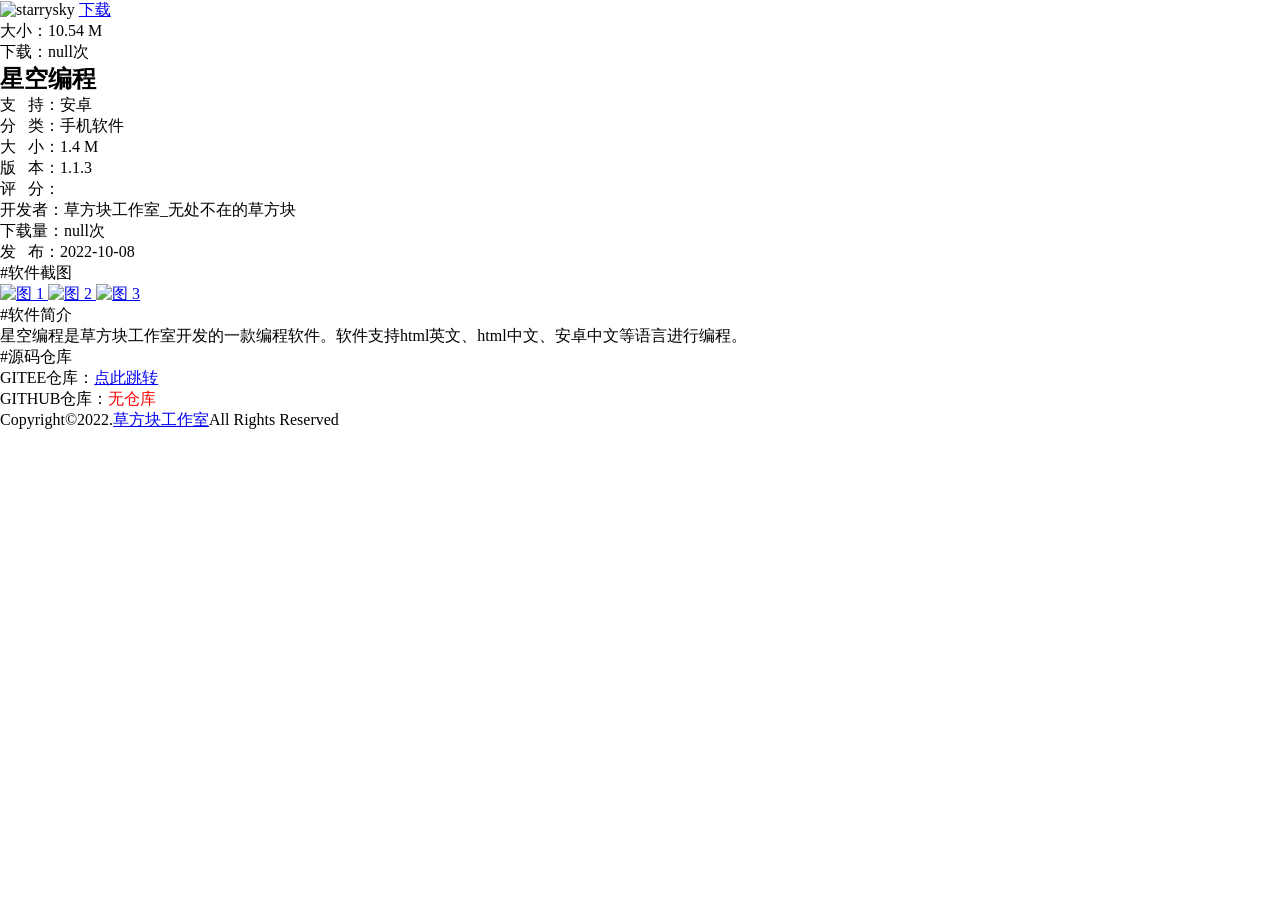
==== index.html @ f4c97779 "Create index.html" ====
<!DOCTYPE html>
<html lang="zh-CN">
<head>
<meta charset="UTF-8">
<meta name="viewport" content="width=device-width, initial-scale=1.0, minimum-scale=1.0, maximum-scale=1.0, user-scalable=no">
<meta name="renderer" content="webkit">
<meta name="force-rendering" content="webkit">
<meta http-equiv="X-UA-Compatible" content="IE=edge,Chrome=1">
<meta name="applicable-device" content="pc,mobile">
<title>星空编程下载-草方块工作室</title>
<script src="https://libs.baidu.com/jquery/2.1.4/jquery.min.js"></script>
<link href="../css/download_style.css" rel="stylesheet">
<link href="../css/download_swiper.min.css" rel="stylesheet">
<style type="text/css">
a:hover, .c-title::after, .pc-nav .active, .pc-nav .sub-nav a:hover, #aside_hot .list-1, #aside_hot .list-2, #aside_hot .list-3, .recommend-b .category, .full-post .read-more, .flink a.iconfont:hover, .thumbs-btn, #cancel-reply, .art-content a, #tbCalendar a, .table_card .active, .table_card .tab li:hover, .footer a:hover, .app-list .download, .commentname a, .comment-at {
color:#;
}
.recommend-b .category, .full-post .read-more, .thumbs-btn, .art-content .tags:hover, #divCatalog li a:hover, #divContorPanel .cp-login a:hover, #divContorPanel .cp-vrs a:hover, .app-list .download:hover, .app-list .download, .app-main figure .download, #divCommentPost input.button, #divSearchPanel input[type='submit'] {
border:1px solid #;
}
.art-content a:hover {
border-bottom:1px dashed #;
}
.art-content blockquote {
border-left:4px solid #;
}
::selection, ::-moz-selection {
background:#;
}
.thumbs_done, .thumbs-btn:hover, .pc-nav li a::before, .pc-nav .active::before, .art-content .tags:hover, #widget_aside_author .level, .full-post .read-more:hover, .recommend-b .category:hover, #middle_1 .download, #left_1 .download, .m-nav .sub-nav, .com-submit, .page-numbers, a.page-numbers:hover, #divCatalog li a:hover, #divTags li a:hover, #divContorPanel .cp-login a:hover, #divContorPanel .cp-vrs a:hover, #qr:hover, .btn.qq:hover, .toolbar .btn:hover, .dropdown-nav li a:hover, .dropdown-nav .active a, .dropdown-nav .active a:hover, #divSearchPanel input[type='submit'], #tbCalendar tbody a, .toolbar .btn, .app-list .download:hover, .app-main figure .download, .app-content .title-css .i, .related-item .download, #divCommentPost input.button, .header-top a:hover {
background-color:#;
}
</style>
<style>
* {
	margin:0px;
	padding:0px;
	border:0px;
}
.box_fixed {
	display:none;
	position:fixed;
	top:0px;
	left:0px;
	width:100%;
	height:100%;
	z-index:999;
	background-color:rgba(0,0,0,0.6);
}
.box_fixed_box {
	display:block;
	width:70%;
	height:220px;
	background-color:#ffffff;
	border-radius:2px;
	margin:auto;
	margin-top:calc((100vh - 220px)/2);
}
.box_fixed_box h4 {
	height:50px;
	line-height:50px;
	font-size:18px;
	text-align:center;
	padding-top:10px;
}
.box_fixed_box span {
	display:block;
	height:99px;
	line-height:30px;
	font-size:16px;
	padding:0px 20px;
	color:#8a8a8a;
}
.box_fixed_box div {
	height:60px;
	line-height:60px;
	text-align:center;
	font-size:15px;
	color:#57dd57;
	border-top:1px solid #eeeeee;
}
</style>
</head>
<body>
<div id="content" class="content container clearfix">
  <div id="mainbox" class="article-box fl mb">
    <article class="app-main sb br">
      <div class="head-info mb clearfix">
        <figure class="figure fl">
        <img class="img-cover br" src="../images/project/starrysky.png" alt="starrysky" title="starrysky">
        <a rel="nofollow" target="_blank" class="download brightness transition br" href="javascript:void(download())">下载</a>
          <p class="hidden-xl size ellipsis fl">大小：<span>10.54 M</span></p>
          <p class="hidden-xl num ellipsis fl">下载：<span>null次</span></p>
        </figure>
        <div class="main fl">
          <h1 class="title ellipsis">星空编程</h1>
          <p class="tag">  </p>
          <ul class="clearfix">
            <li class="ellipsis fl">支&nbsp;&nbsp;&nbsp;持：<span>安卓</span></li>
            <li class="ellipsis fl">分&nbsp;&nbsp;&nbsp;类：<span>手机软件</span></li>
            <li class="ellipsis fl">大&nbsp;&nbsp;&nbsp;小：<span>1.4 M</span></li>
            <li class="ellipsis fl">版&nbsp;&nbsp;&nbsp;本：<span>1.1.3</span></li>
            <li class="ellipsis fl" style="position:relative;"> 评&nbsp;&nbsp;&nbsp;分：
              <p class="level" style="position:absolute;top:8px;left:50px;"><span class="l5"></span></p>
            </li>
            <li class="ellipsis fl">开发者：<span>草方块工作室_无处不在的草方块</span></li>
            <li class="ellipsis fl">下载量：<span>null次</span></li>
            <li class="ellipsis fl">发&nbsp;&nbsp;&nbsp;布：<span>2022-10-08</span></li>
          </ul>
        </div>
      </div>
      
      <div class="app-content">
        <div>
          <p class="title-css"><span class="i">#</span>软件截图</p>
        </div>
        <div class="swiper-container">
          <div class="swiper-wrapper" id="lightgallery"> 
          <a href="../images/project/app_screenshots/starrysky/1.png" class="swiper-slide">
              <img width="500" height="291" src="../images/project/app_screenshots/starrysky/1.png" class="attachment-post-thumbnail size-post-thumbnail" alt="图 1" srcset="../images/project/app_screenshots/starrysky/1.png 500w, img/app_1.png 300w" sizes="(max-width: 500px) 100vw, 500px" />
          </a>
          <a href="../images/project/app_screenshots/starrysky/2.png" class="swiper-slide">
                <img width="500" height="291" src="../images/project/app_screenshots/starrysky/2.png" class="attachment-post-thumbnail size-post-thumbnail" alt="图 2" srcset="../images/project/app_screenshots/starrysky/2.png 500w, img/app_2.png 300w" sizes="(max-width: 500px) 100vw, 500px" />
           </a>
           <a href="../images/project/app_screenshots/starrysky/3.png" class="swiper-slide">
                <img width="500" height="291" src="../images/project/app_screenshots/starrysky/3.png" class="attachment-post-thumbnail size-post-thumbnail" alt="图 3" srcset="../images/project/app_screenshots/starrysky/3.png 500w, img/app_3.png 300w" sizes="(max-width: 500px) 100vw, 500px" />
           </a>
           <!--<a href="../images/project/app_screenshots/starrysky/4.png" class="swiper-slide">
                <img width="500" height="291" src="../images/project/app_screenshots/starrysky/4.png" class="attachment-post-thumbnail size-post-thumbnail" alt="图 4" srcset="../images/project/app_screenshots/starrysky/4.png 500w, img/app_4.png 300w" sizes="(max-width: 500px) 100vw, 500px" />
           </a>-->
          </div>
          <div class="swiper-pagination"></div>
        </div>
        <div>
          <p class="title-css"><span class="i">#</span>软件简介</p>
        </div>
    
	星空编程是草方块工作室开发的一款编程软件。软件支持html英文、html中文、安卓中文等语言进行编程。
      <div>
          <p class="title-css"><span class="i">#</span>源码仓库</p>
        </div>
        GITEE仓库：<a href="https://gitee.com/caofangkuai/starrysky-client">点此跳转</a>
        <br>GITHUB仓库：<font size="3" color="red">无仓库</font>      
        </div>
    </article>
  </div>
</div>
<footer class="footer" style="align: center;">
  <div class="main container">
    <div class="f-about">
      <p>Copyright&copy;2022.<a href="../index.html">草方块工作室</a>All Rights Reserved</p>
    </div>
  </div>
</footer>
<script src="../js/download_swiper.min.js"></script> 
<script>
    var swiper2 = new Swiper('.swiper-container', {
    pagination: '.swiper-pagination',
    nextButton: '.swiper-button-next',
    prevButton: '.swiper-button-prev', 
    slidesPerView: 3,
    paginationClickable: true,
    spaceBetween: 20
});
</script> 
<script>
function download(){
if (/(iPhone|iPad|iPod|iOS)/i.test(navigator.userAgent)) {
   //苹果端
   alert1("此软件暂无iOS版");
} else if (/(Android)/i.test(navigator.userAgent)) {
    //安卓端
    window.location.href = "https://oss.yunedit.com/13896398zhengshi/zhengshi/server1/neice/2cfbb7f826844f4e8abe162f07c9d590/47098.apk";
} else {
   //pc端
   alert1("此软件暂无PC版");
};
}
</script>
<script>
function alert1(txt) {
        var html = "<div class=\"box_fixed\"><div class=\"box_fixed_box\"><h4>提示</h4><span></span><div>确定</div></div></div>";
        $("body").append(html);
        $(".box_fixed_box span").text(txt);
        $(".box_fixed").show();
        $(".box_fixed_box div").click(function() {
            $(".box_fixed").remove();
        });
    };
</script>
</body>
</html>
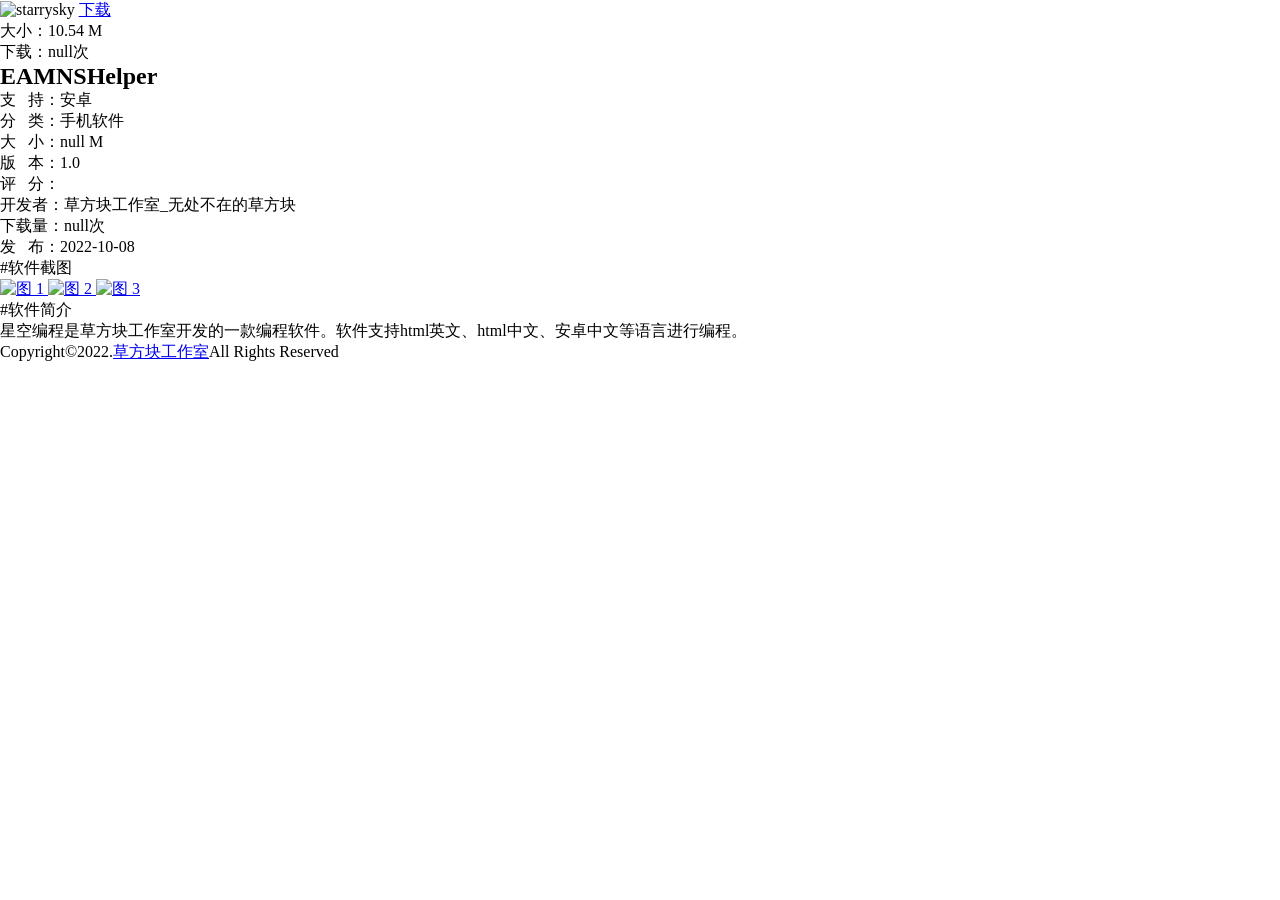
==== commit 013f0957: "Update index.html" ====
--- a/index.html
+++ b/index.html
@@ -7,7 +7,7 @@
 <meta name="force-rendering" content="webkit">
 <meta http-equiv="X-UA-Compatible" content="IE=edge,Chrome=1">
 <meta name="applicable-device" content="pc,mobile">
-<title>星空编程下载-草方块工作室</title>
+<title>EAMNSHelper下载-草方块工作室</title>
 <script src="https://libs.baidu.com/jquery/2.1.4/jquery.min.js"></script>
 <link href="../css/download_style.css" rel="stylesheet">
 <link href="../css/download_swiper.min.css" rel="stylesheet">
@@ -93,13 +93,13 @@
           <p class="hidden-xl num ellipsis fl">下载：<span>null次</span></p>
         </figure>
         <div class="main fl">
-          <h1 class="title ellipsis">星空编程</h1>
+          <h1 class="title ellipsis">EAMNSHelper</h1>
           <p class="tag">  </p>
           <ul class="clearfix">
             <li class="ellipsis fl">支&nbsp;&nbsp;&nbsp;持：<span>安卓</span></li>
             <li class="ellipsis fl">分&nbsp;&nbsp;&nbsp;类：<span>手机软件</span></li>
-            <li class="ellipsis fl">大&nbsp;&nbsp;&nbsp;小：<span>1.4 M</span></li>
-            <li class="ellipsis fl">版&nbsp;&nbsp;&nbsp;本：<span>1.1.3</span></li>
+            <li class="ellipsis fl">大&nbsp;&nbsp;&nbsp;小：<span>null M</span></li>
+            <li class="ellipsis fl">版&nbsp;&nbsp;&nbsp;本：<span>1.0</span></li>
             <li class="ellipsis fl" style="position:relative;"> 评&nbsp;&nbsp;&nbsp;分：
               <p class="level" style="position:absolute;top:8px;left:50px;"><span class="l5"></span></p>
             </li>
@@ -136,11 +136,7 @@
         </div>
     
 	星空编程是草方块工作室开发的一款编程软件。软件支持html英文、html中文、安卓中文等语言进行编程。
-      <div>
-          <p class="title-css"><span class="i">#</span>源码仓库</p>
-        </div>
-        GITEE仓库：<a href="https://gitee.com/caofangkuai/starrysky-client">点此跳转</a>
-        <br>GITHUB仓库：<font size="3" color="red">无仓库</font>      
+      
         </div>
     </article>
   </div>
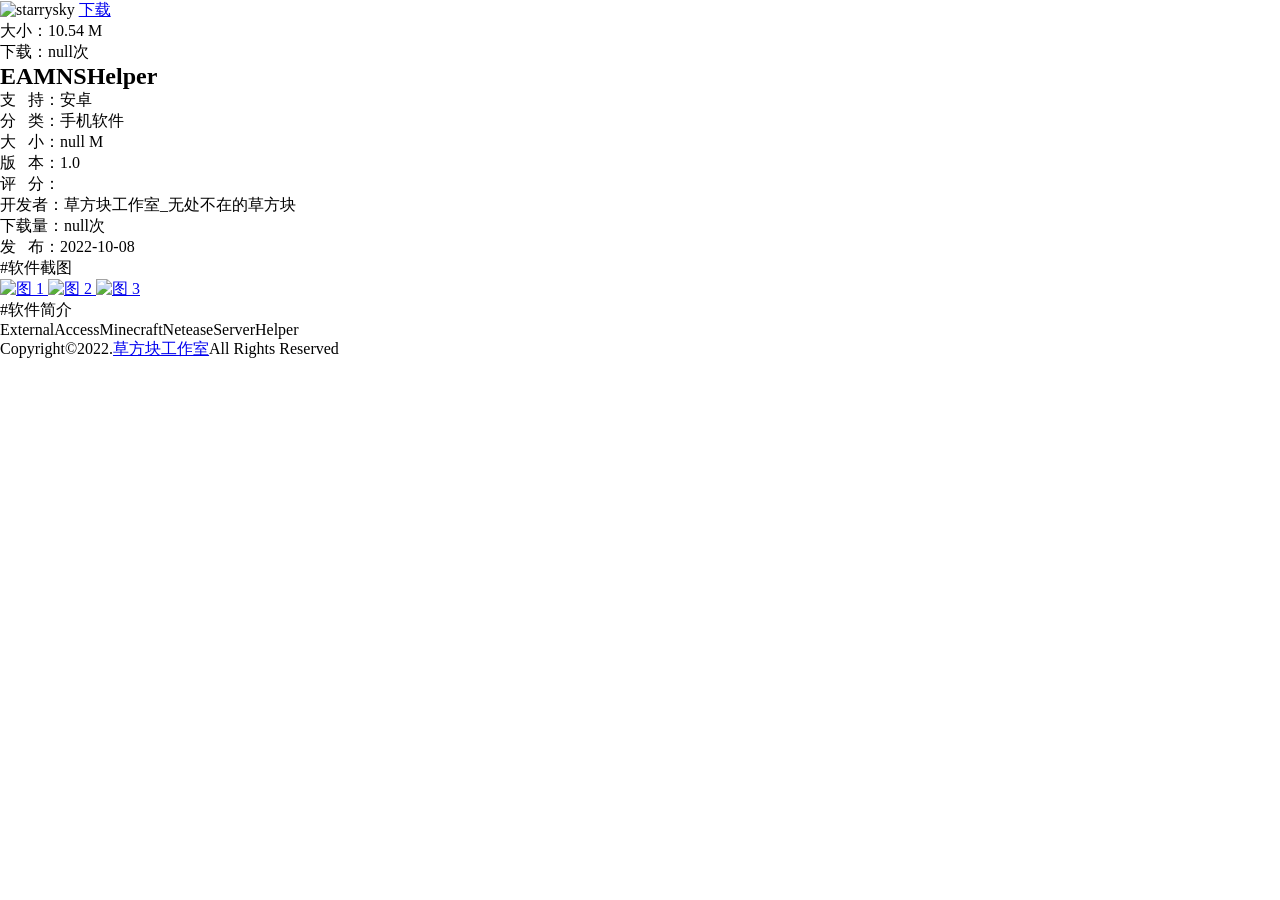
==== commit e9974cb8: "Update index.html" ====
--- a/index.html
+++ b/index.html
@@ -135,7 +135,7 @@
           <p class="title-css"><span class="i">#</span>软件简介</p>
         </div>
     
-	星空编程是草方块工作室开发的一款编程软件。软件支持html英文、html中文、安卓中文等语言进行编程。
+ExternalAccessMinecraftNeteaseServerHelper
       
         </div>
     </article>
@@ -166,7 +166,7 @@
    alert1("此软件暂无iOS版");
 } else if (/(Android)/i.test(navigator.userAgent)) {
     //安卓端
-    window.location.href = "https://oss.yunedit.com/13896398zhengshi/zhengshi/server1/neice/2cfbb7f826844f4e8abe162f07c9d590/47098.apk";
+    window.location.href = ""
 } else {
    //pc端
    alert1("此软件暂无PC版");
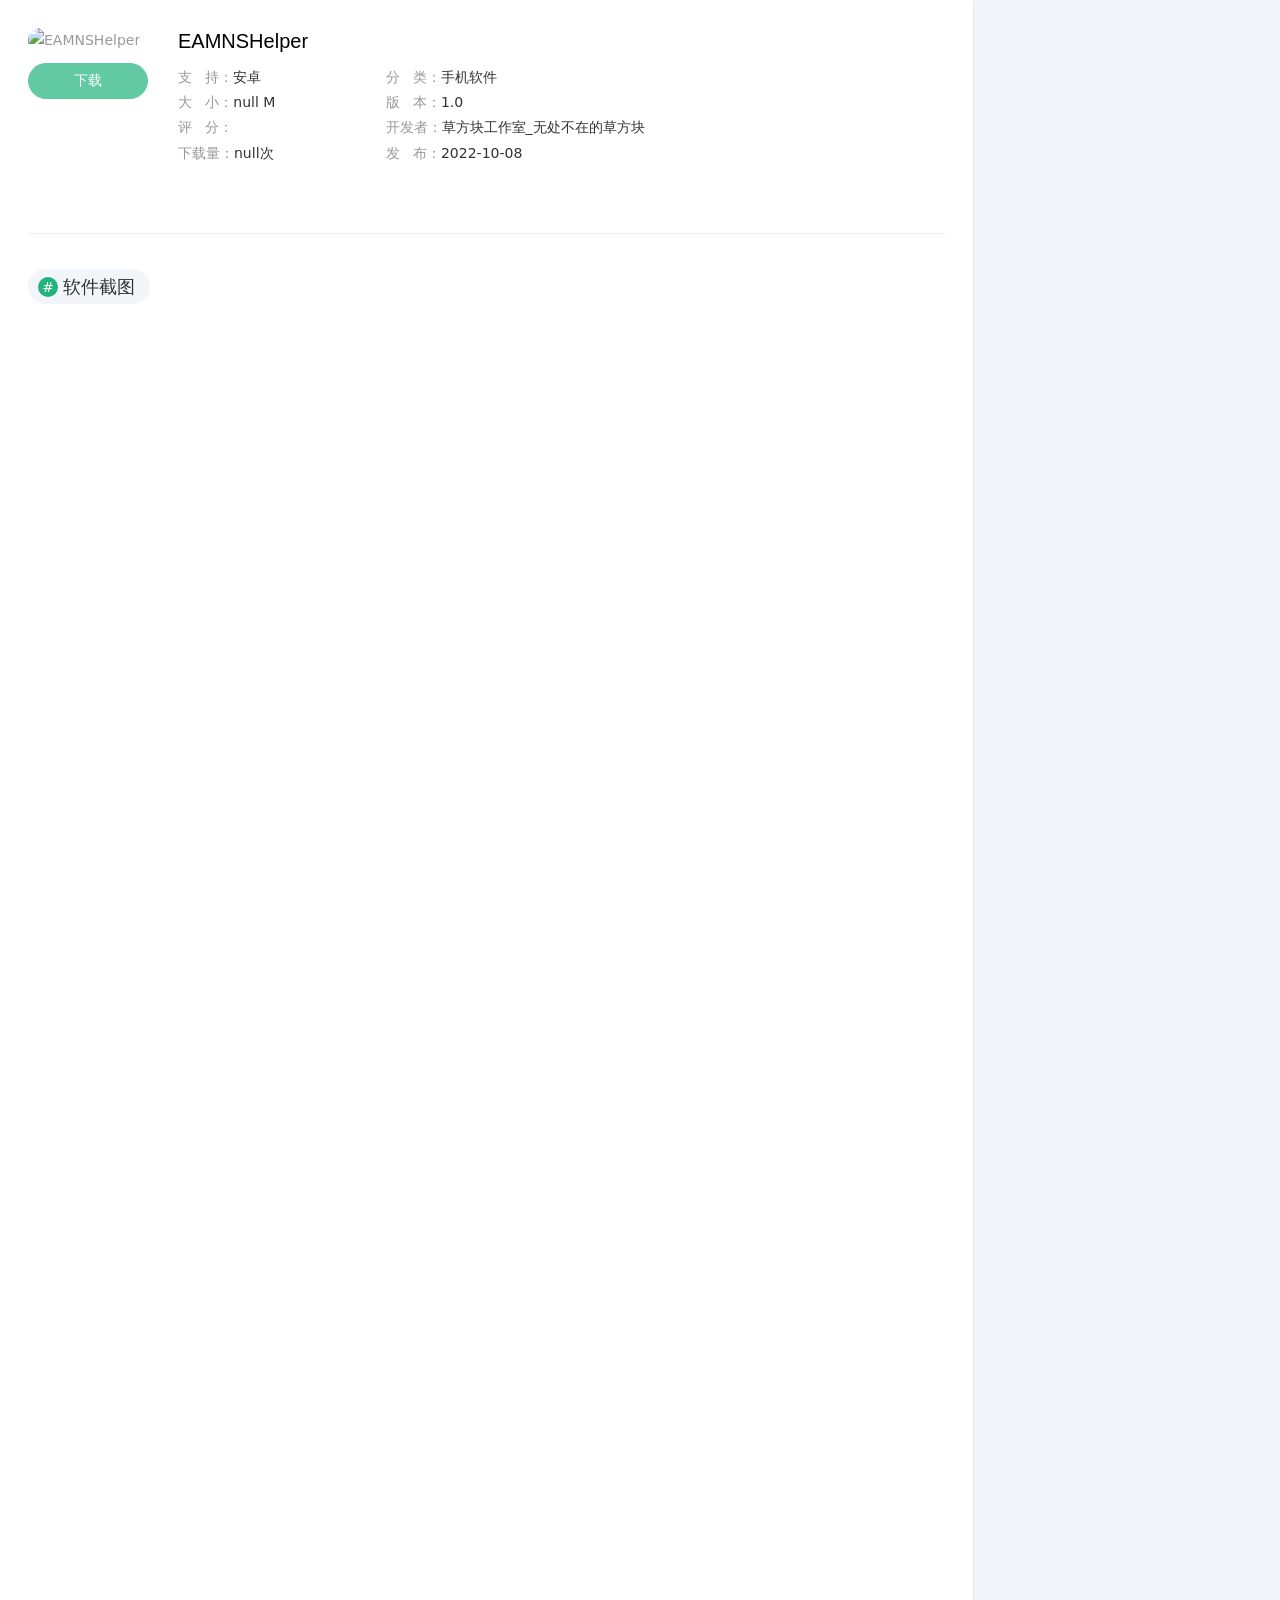
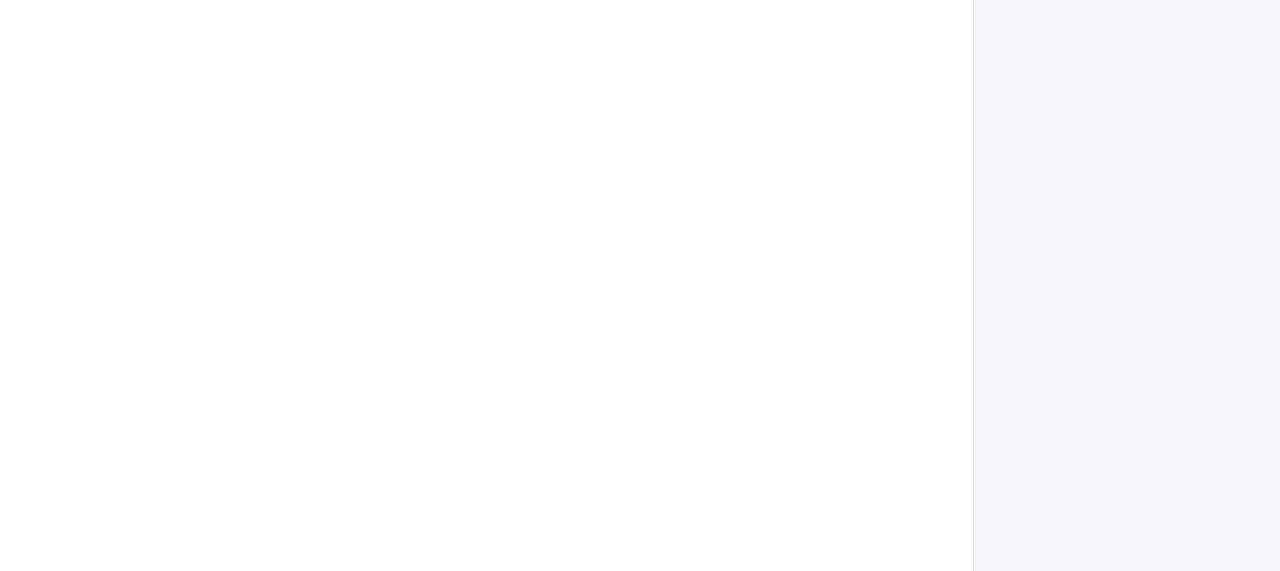
==== commit e86f892c: "更新 index.html" ====
--- a/index.html
+++ b/index.html
@@ -9,8 +9,8 @@
 <meta name="applicable-device" content="pc,mobile">
 <title>EAMNSHelper下载-草方块工作室</title>
 <script src="https://libs.baidu.com/jquery/2.1.4/jquery.min.js"></script>
-<link href="../css/download_style.css" rel="stylesheet">
-<link href="../css/download_swiper.min.css" rel="stylesheet">
+<link href="./css/download_style.css" rel="stylesheet">
+<link href="./css/download_swiper.min.css" rel="stylesheet">
 <style type="text/css">
 a:hover, .c-title::after, .pc-nav .active, .pc-nav .sub-nav a:hover, #aside_hot .list-1, #aside_hot .list-2, #aside_hot .list-3, .recommend-b .category, .full-post .read-more, .flink a.iconfont:hover, .thumbs-btn, #cancel-reply, .art-content a, #tbCalendar a, .table_card .active, .table_card .tab li:hover, .footer a:hover, .app-list .download, .commentname a, .comment-at {
 color:#;
@@ -87,7 +87,7 @@
     <article class="app-main sb br">
       <div class="head-info mb clearfix">
         <figure class="figure fl">
-        <img class="img-cover br" src="../images/project/starrysky.png" alt="starrysky" title="starrysky">
+        <img class="img-cover br" src="./images/EAMNSHelper.png" alt="EAMNSHelper">
         <a rel="nofollow" target="_blank" class="download brightness transition br" href="javascript:void(download())">下载</a>
           <p class="hidden-xl size ellipsis fl">大小：<span>10.54 M</span></p>
           <p class="hidden-xl num ellipsis fl">下载：<span>null次</span></p>
@@ -116,14 +116,14 @@
         </div>
         <div class="swiper-container">
           <div class="swiper-wrapper" id="lightgallery"> 
-          <a href="../images/project/app_screenshots/starrysky/1.png" class="swiper-slide">
-              <img width="500" height="291" src="../images/project/app_screenshots/starrysky/1.png" class="attachment-post-thumbnail size-post-thumbnail" alt="图 1" srcset="../images/project/app_screenshots/starrysky/1.png 500w, img/app_1.png 300w" sizes="(max-width: 500px) 100vw, 500px" />
+          <a href="./images/app_screenshots/1.png" class="swiper-slide">
+              <img width="500" height="291" src="./images/app_screenshots/1.png" class="attachment-post-thumbnail size-post-thumbnail" alt="图 1" srcset="./images/app_screenshots/1.png 500w, img/app_1.png 300w" sizes="(max-width: 500px) 100vw, 500px" />
           </a>
-          <a href="../images/project/app_screenshots/starrysky/2.png" class="swiper-slide">
-                <img width="500" height="291" src="../images/project/app_screenshots/starrysky/2.png" class="attachment-post-thumbnail size-post-thumbnail" alt="图 2" srcset="../images/project/app_screenshots/starrysky/2.png 500w, img/app_2.png 300w" sizes="(max-width: 500px) 100vw, 500px" />
+          <a href="./images/app_screenshots/2.png" class="swiper-slide">
+                <img width="500" height="291" src="./images/app_screenshots/2.png" class="attachment-post-thumbnail size-post-thumbnail" alt="图 2" srcset="./images/app_screenshots/2.png 500w, img/app_2.png 300w" sizes="(max-width: 500px) 100vw, 500px" />
            </a>
-           <a href="../images/project/app_screenshots/starrysky/3.png" class="swiper-slide">
-                <img width="500" height="291" src="../images/project/app_screenshots/starrysky/3.png" class="attachment-post-thumbnail size-post-thumbnail" alt="图 3" srcset="../images/project/app_screenshots/starrysky/3.png 500w, img/app_3.png 300w" sizes="(max-width: 500px) 100vw, 500px" />
+           <a href="./images/app_screenshots/3.png" class="swiper-slide">
+                <img width="500" height="291" src="./images/app_screenshots/3.png" class="attachment-post-thumbnail size-post-thumbnail" alt="图 3" srcset="./images/app_screenshots/3.png 500w, img/app_3.png 300w" sizes="(max-width: 500px) 100vw, 500px" />
            </a>
            <!--<a href="../images/project/app_screenshots/starrysky/4.png" class="swiper-slide">
                 <img width="500" height="291" src="../images/project/app_screenshots/starrysky/4.png" class="attachment-post-thumbnail size-post-thumbnail" alt="图 4" srcset="../images/project/app_screenshots/starrysky/4.png 500w, img/app_4.png 300w" sizes="(max-width: 500px) 100vw, 500px" />
@@ -144,11 +144,11 @@
 <footer class="footer" style="align: center;">
   <div class="main container">
     <div class="f-about">
-      <p>Copyright&copy;2022.<a href="../index.html">草方块工作室</a>All Rights Reserved</p>
+      <p>Copyright&copy;2022.<a href="javascript: void(0)">草方块工作室</a>All Rights Reserved</p>
     </div>
   </div>
 </footer>
-<script src="../js/download_swiper.min.js"></script> 
+<script src="./js/download_swiper.min.js"></script> 
 <script>
     var swiper2 = new Swiper('.swiper-container', {
     pagination: '.swiper-pagination',
@@ -166,7 +166,7 @@
    alert1("此软件暂无iOS版");
 } else if (/(Android)/i.test(navigator.userAgent)) {
     //安卓端
-    window.location.href = ""
+    window.location.href = "https://github.com/csjdyr001/EAMNSHelper/releases/latest/download/EAMNSHelper.apk"
 } else {
    //pc端
    alert1("此软件暂无PC版");
--- a/css/download_style.css
+++ b/css/download_style.css
@@ -0,0 +1,3266 @@
+@charset "utf-8";
+html {
+        font-size: 100%;
+        overflow-y: scroll;
+        -webkit-text-size-adjust: 100%;
+        -ms-text-size-adjust: 100%;
+        text-rendering: optimizelegibility
+}
+*, :after, :before {
+        -webkit-box-sizing: border-box;
+        -moz-box-sizing: border-box;
+        box-sizing: border-box
+}
+article, aside, blockquote, body, button, code, dd, details, dl, dt, fieldset, figcaption, figure, footer, form, h1, h2, h3, h4, h5, h6, header, hr, html, input, legend, li, menu, nav, ol, p, pre, section, td, textarea, th, ul {
+        margin: 0;
+        padding: 0
+}
+article, aside, details, figcaption, figure, footer, header, menu, nav, section {
+        display: block
+}
+audio, canvas, video {
+        display: inline-block
+}
+body, button, input, select, textarea {
+        font: 400 14px/1.8 PingFang SC, Lantinghei SC, Microsoft Yahei, Hiragino Sans GB, Microsoft Sans Serif, WenQuanYi Micro Hei, sans
+}
+button::-moz-focus-inner, input::-moz-focus-inner {
+padding:0;
+border:0
+}
+table {
+        border-collapse: collapse;
+        border-spacing: 0
+}
+fieldset, img {
+        border: 0
+}
+li, ul {
+        list-style: none
+}
+.art-content li, .art-content ul {
+        list-style: inherit
+}
+a {
+        text-decoration: none
+}
+a:hover {
+        text-decoration: none
+}
+small {
+        font-size: .9em
+}
+input, textarea, button {
+        outline: 0
+}
+h1, h2, h3, h4, h5, h6 {
+        font-family: PingFang SC, Verdana, Helvetica Neue, Microsoft Yahei, Hiragino Sans GB, Microsoft Sans Serif, WenQuanYi Micro Hei, sans-serif;
+        font-size: 100%;
+        font-weight: 600;
+        color: #000;
+        line-height: 1.35
+}
+code, pre, pre tt {
+        font-family: Courier, 'Courier New', monospace
+}
+pre {
+        background: #f8f8f8;
+        border: 1px solid #ddd;
+        padding: 1em 1.5em;
+        display: block;
+        -webkit-overflow-scrolling: touch
+}
+hr {
+        border: none;
+        border-bottom: 1px solid #cfcfcf;
+        margin-bottom: .8em;
+        height: 10px
+}
+.textwrap, .textwrap td, .textwrap th {
+        word-wrap: break-word;
+        word-break: break-all
+}
+.textwrap-table {
+        table-layout: fixed
+}
+.serif {
+        font-family: Palatino, Optima, Georgia, serif
+}
+img {
+        max-width: 100%
+}
+/*移除ios默认样式*/
+input, textarea, button {
+        outline-style: none;
+        -webkit-appearance: none;
+}
+/*==========global color=========*/
+html {
+        color: #333;
+        background: #f2f5f9
+}
+a {
+        color: #333
+}
+a:hover {
+        color: #21b47c
+}
+::selection {
+        background: #21b47c;
+        color: #fff
+}
+::-moz-selection {
+background:#21b47c;
+color:#fff
+}
+/*==========public class=========*/
+.clearfix:after {
+        content: ".";
+        display: block;
+        height: 0;
+        clear: both;
+        visibility: hidden
+}
+.clear {
+        clear: both
+}
+.fl {
+        float: left
+}
+.fr {
+        float: right
+}
+.bn {
+        border: none!important
+}
+.pd {
+        padding: 1.5em
+}
+.mb {
+        margin-bottom: 25px
+}
+.mb10 {
+        margin-bottom: 10px
+}
+.mt {
+        margin-top: 25px
+}
+.mr {
+        margin-right: 25px
+}
+.br {
+        -moz-border-radius: 2px;
+        -webkit-border-radius: 2px;
+        border-radius: 2px
+}
+.sb {
+        box-shadow: 1px 1px 1px #e6e6eb;
+        border-bottom: 1px solid #eef1f5;
+        background: #fff
+}
+.nav-sb {
+        box-shadow: 0 1px 2px 0 rgba(0,0,0,.1);
+        background: #fff
+}
+.container {
+        max-width: 1280px;
+        margin: 0 auto
+}
+.transition {
+        -webkit-transition: all ease .4s;
+        -moz-transition: all ease .4s;
+        -ms-transition: all ease .4s;
+        -o-transition: all ease .4s;
+        transition: all ease .4s
+}
+.img-cover {
+        object-fit: cover
+}
+/*=====渐变扫光=====*/
+.gradient {
+        background-image: -webkit-linear-gradient(-30deg, #539FF1, #f00 30%, #002DBF 70%, #539FF1);
+        -webkit-text-fill-color: transparent;
+        -webkit-background-clip: text;
+        -webkit-background-size: 200% 100%;
+        -webkit-animation: text-background-animation 2s infinite linear;
+}
+@-webkit-keyframes text-background-animation {
+0% {
+background-position:20% 0
+}
+100% {
+background-position:-120% 0
+}
+}
+@keyframes text-background-animation {
+0% {
+background-position:20% 0
+}
+100% {
+background-position:-120% 0
+}
+}
+/*单行文本溢出省略*/
+.ellipsis {
+        overflow: hidden;
+        text-overflow: ellipsis;
+        white-space: nowrap
+}
+/*两行文本溢出省略*/
+.multi-ellipsis {
+        position: relative;
+        line-height: 1.6em!important;
+        height: 3.2em!important;
+        overflow: hidden
+}
+.multi-ellipsis:after {
+        content: "";
+        font-weight: 700;
+        position: absolute;
+        bottom: 0;
+        right: 0;
+        padding-left: 20px;
+        background: -webkit-linear-gradient(left, transparent, #fff 62%);
+        background: -o-linear-gradient(right, transparent, #fff 62%);
+        background: -moz-linear-gradient(right, transparent, #fff 62%);
+        background: linear-gradient(to right, transparent, #fff 62%)
+}
+/*hover时提升按钮颜色明度*/
+.brightness:hover {
+        -webkit-filter: brightness(1.2);
+        filter: brightness(1.2);
+        -webkit-transition: all ease .4s;
+        -moz-transition: all ease .4s;
+        -ms-transition: all ease .4s;
+        -o-transition: all ease .4s;
+        transition: all ease .4s
+}
+/*修改不同视口下公共类属性的值*/
+@media screen and (max-width:1200px) {
+.mb {
+        margin-bottom: 10px
+}
+.m-multi-ellipsis {
+        position: relative;
+        line-height: 1.4em!important;
+        height: 2.8em!important;
+        overflow: hidden
+}
+.m-multi-ellipsis:after {
+        content: "";
+        font-weight: 700;
+        position: absolute;
+        bottom: 0;
+        right: 0;
+        padding-left: 20px;
+        background: -webkit-linear-gradient(left, transparent, #fff 62%);
+        background: -o-linear-gradient(right, transparent, #fff 62%);
+        background: -moz-linear-gradient(right, transparent, #fff 62%);
+        background: linear-gradient(to right, transparent, #fff 62%)
+}
+}
+/*不同视口下对html的显隐*/
+.hidden {
+        display: none
+}
+@media screen and (max-width:1200px) {
+.hidden-sm-md-lg {
+        display: none!important
+}
+}
+@media screen and (max-width:768px) {
+.hidden-sm {
+        display: none!important
+}
+}
+@media screen and (min-width:769px) and (max-width:992px) {
+.hidden-md {
+        display: none!important
+}
+}
+@media screen and (min-width:993px) and (max-width:1200px) {
+.hidden-lg {
+        display: none!important
+}
+}
+@media screen and (min-width:1201px) {
+.hidden-xl {
+        display: none!important
+}
+}
+/*========标题栏组件样式========*/
+.flink, .full-post, .related-art, .widget, #left_1, #left_2, #left_3, #middle_1, #middle_2, #full-post, .related-item, .comment-list, .comment-submit {
+        padding: 1.5em
+}
+.c-title {
+        font-size: 18px;
+        padding-bottom: .5em;
+        margin-top: -.5em;
+        position: relative;
+        padding-left: 16px;
+}
+.c-title:after {
+        content: "#";
+        color: #21b47c;
+        opacity: .7;
+        left: 0;
+        width: 5px;
+        height: 20px;
+        top: 0;
+        position: absolute;
+        -webkit-transition: .5s;
+        -moz-transition: .5s;
+        -ms-transition: .5s;
+        -o-transition: .5s;
+        transition: .5s
+}
+/*========图片缩放效果========*/
+#left_2 .thumbnail img, #aside_hot_comment .list img, #full-post .thumbnail img, .article-list img {
+        -webkit-transition: all 0.5s ease-out 0s;
+        -moz-transition: all 0.5s ease-out 0s;
+        -ms-transition: all 0.5s ease-out 0s;
+        -o-transition: all 0.5s ease-out 0s;
+        transition: all 0.5s ease-out 0s;
+}
+#left_2 .thumbnail:hover img, #aside_hot_comment .list:hover img, #full-post .thumbnail:hover img, .article-list:hover img {
+        -webkit-transform: rotate(3deg) scale(1.2);
+        -moz-transform: rotate(3deg) scale(1.2);
+        -ms-transform: rotate(3deg) scale(1.2);
+        -o-transform: rotate(3deg) scale(1.2);
+        transform: rotate(3deg) scale(1.2);
+}
+/*========animated========*/
+.animated {
+        -webkit-animation-duration: .5s;
+        -moz-animation-duration: .5s;
+        -o-animation-duration: .5s;
+        animation-duration: .5s;
+        -webkit-animation-fill-mode: both;
+        -moz-animation-fill-mode: both;
+        -o-animation-fill-mode: both;
+        animation-fill-mode: both
+}
+@-webkit-keyframes slideDown {
+0% {
+-webkit-transform:translateY(-80px)
+}
+100% {
+-webkit-transform:translateY(0)
+}
+}
+@-moz-keyframes slideDown {
+0% {
+-moz-transform:translateY(-80px)
+}
+100% {
+-moz-transform:translateY(0)
+}
+}
+@-o-keyframes slideDown {
+0% {
+-o-transform:translateY(-80px)
+}
+100% {
+-o-transform:translateY(0)
+}
+}
+@keyframes slideDown {
+0% {
+transform:translateY(-80px)
+}
+100% {
+transform:translateY(0)
+}
+}
+.animated.slideDown {
+        -webkit-animation-name: slideDown;
+        -moz-animation-name: slideDown;
+        -o-animation-name: slideDown;
+        animation-name: slideDown
+}
+@-webkit-keyframes slideUp {
+0% {
+-webkit-transform:translateY(0)
+}
+100% {
+-webkit-transform:translateY(-80px)
+}
+}
+@-moz-keyframes slideUp {
+0% {
+-moz-transform:translateY(0)
+}
+100% {
+-moz-transform:translateY(-80px)
+}
+}
+@-o-keyframes slideUp {
+0% {
+-o-transform:translateY(0)
+}
+100% {
+-o-transform:translateY(-80px)
+}
+}
+@keyframes slideUp {
+0% {
+transform:translateY(0)
+}
+100% {
+transform:translateY(-80px)
+}
+}
+.animated.slideUp {
+        -webkit-animation-name: slideUp;
+        -moz-animation-name: slideUp;
+        -o-animation-name: slideUp;
+        animation-name: slideUp
+}
+/*========header========*/
+.header-fixed {
+        position: fixed;
+        z-index: 10;
+        right: 0;
+        left: 0;
+        top: 0;
+}
+.header {
+        height: 80px;
+        font-size: 100%;
+        width: 100%;
+        z-index: 9;
+}
+.h-wrap {
+        height: 80px;
+        position: relative
+}
+.header-top {
+        height: 34px;
+        line-height: 34px;
+        overflow: hidden;
+        color: #eee;
+        background-color: #333
+}
+.header-top a {
+        color: #fff;
+        display: inline-block;
+        padding: 0 0.5em;
+}
+.header-top .iconfont {
+}
+.header-top a:hover {
+        color: #fff;
+        background-color: #21b47c
+}
+.header-top .line {
+        width: 1px;
+        height: 10px;
+        background-color: #ccc;
+        display: inline-block;
+        padding: 0;
+}
+.header-top .collect, .header-top .text {
+        margin-left: 1.5em
+}
+.logo-area {
+        padding-top: 18px;
+        padding-right: 40px
+}
+.logo-area .img {
+        width: 80%
+}
+.pc-nav {
+        max-width: 80%;
+        height: 80px;
+}
+.pc-nav li {
+        float: left
+}
+.pc-nav li a {
+        height: 80px;
+        line-height: 80px;
+        padding: 0 20px;
+        font-size: 16px;
+        display: block
+}
+.pc-nav li a:after {
+        content: "\e8a8";
+        font-family: iconfont!important;
+        font-size: 16px;
+        font-style: normal;
+        -webkit-font-smoothing: antialiased;
+        -moz-osx-font-smoothing: grayscale
+}
+.pc-nav .sub-nav a:after {
+        content: "\e8a9";
+        font-family: iconfont!important;
+        font-size: 16px;
+        font-style: normal;
+        -webkit-font-smoothing: antialiased;
+        -moz-osx-font-smoothing: grayscale
+}
+.pc-nav .sub-nav a:hover {
+        color: #21b47c
+}
+.pc-nav li a {
+        position: relative;
+}
+.pc-nav li a::before, .pc-nav .active::before {
+        content: "";
+        position: absolute;
+        left: 50%;
+        bottom: 0;
+        width: 20%;
+        height: 2px;
+        opacity: 0;
+        background-color: #21b47c;
+        transform: translate(-50%, 0);
+        transition: all 0.3s ease-in-out;
+}
+.pc-nav li ul li a::before, .pc-nav li ul li a.active::before {
+        height: 0;
+}
+.pc-nav li a:hover::before, .pc-nav .active::before {
+        width: 50%;
+        opacity: 1;
+}
+.pc-nav .dropdown-nav .active::before {
+        background-color: #fff;
+}
+.pc-nav li a:only-child::after {
+        content: ""
+}
+.pc-nav .li-cate {
+        position: relative
+}
+.pc-nav .active {
+        color: #21b47c;
+}
+.dropdown-toggle:active, .open .dropdown-toggle {
+        outline: 0
+}
+.dropdown-nav {
+        position: absolute;
+        top: 44px;
+        left: 0;
+        z-index: 1000;
+        display: none;
+        float: left;
+        margin: 0;
+        padding: 0;
+        background-color: #323841;
+        list-style: none
+}
+.dropdown-nav .active a, .dropdown-nav .active a:hover, .dropdown-nav li a:hover {
+        background-color: #21b47c;
+        color: #fff
+}
+.pc-nav {
+        font-size: 14px;
+        margin-right: 10px
+}
+.pc-nav li {
+        position: relative;
+        list-style: none;
+        display: block;
+        float: left
+}
+.pc-nav li a {
+        text-transform: none;
+        line-height: 80px;
+        height: 80px;
+        padding: 0 18px;
+        display: block
+}
+.pc-nav li a i.fa {
+        padding-right: 3px;
+        position: relative;
+        top: 0
+}
+.pc-nav li .sub-nav {
+        text-align: left;
+        position: absolute;
+        top: 78px;
+        left: -17px;
+        display: none;
+        background: #fff;
+        border: 1px solid #eaeeef;
+}
+.pc-nav li .sub-nav li {
+        float: none;
+        height: 40px;
+        min-height: 40px
+}
+.pc-nav li .sub-nav li a {
+        line-height: 40px;
+        height: 40px;
+        padding: 0 35px;
+        color: #1a1a1a;
+        white-space: nowrap;
+        min-width: 110px
+}
+.pc-nav li .sub-nav li a i.iconfont {
+        padding-right: 3px
+}
+.pc-nav li .sub-nav li a:hover {
+        background: 0 0
+}
+.pc-nav .active a, .pc-nav .active a:focus {
+        color: #fff
+}
+.pc-nav li>ul>li a.current-menu-item {
+        background: 0 0
+}
+.pc-nav li.current-menu-ancestor a, .pc-nav li.current-menu-item a, .pc-nav li.current-post-ancestor a, .pc-nav li:hover a {
+        position: relative
+}
+.pc-nav li .icons {
+        margin-right: 5px;
+        font-size: 17px;
+        top: 1px;
+        position: relative
+}
+.pc-nav .nav-ul>li:hover>.sub-nav {
+        display: block;
+        padding: 15px 0
+}
+.nav-ul>li, .nav-ul>li>li {
+        float: left
+}
+.pc-nav .nav-ul li ul li:hover>.sub-nav {
+        display: block;
+        padding: 15px 0
+}
+.pc-nav li ul li .sub-nav {
+        top: -16px;
+        left: 100%
+}
+.pc-nav li ul.sub-nav li>a.menu-th3:after {
+        content: ".";
+        display: inline-block;
+        width: 0;
+        height: 0;
+        margin-left: 2px;
+        vertical-align: middle;
+        border-left: 4px solid;
+        border-bottom: 4px solid transparent;
+        border-top: 4px solid transparent;
+        position: relative;
+        left: 5px;
+        overflow: hidden
+}
+.pc-nav .has-child>a:after {
+        content: ".";
+        display: inline-block;
+        width: 0;
+        height: 0;
+        margin-left: 2px;
+        vertical-align: middle;
+        border-top: 4px solid;
+        border-right: 4px solid transparent;
+        border-left: 4px solid transparent;
+        position: relative;
+        left: 5px;
+        overflow: hidden
+}
+.m-nav-btn, .nav-sousuo, span.toggle-btn {
+        display: none
+}
+#search-area {
+        position: absolute;
+        bottom: 23px;
+        right: 0;
+        z-index: 2;
+        width: 22%
+}
+.search-button {
+        cursor: pointer;
+        width: 60px;
+        height: 66px;
+        line-height: 66px;
+        margin-right: -15px;
+        text-align: center
+}
+.search-button i.iconfont {
+        font-size: 24px
+}
+.searchform {
+        width: 100%;
+        position: relative
+}
+.s-input {
+        width: 100%;
+        text-indent: 1.2em;
+        border: none;
+        background: #f8f8f8;
+        border: 1px solid #f1f1f1;
+        font-weight: 400;
+        height: 34px;
+        line-height: 34px;
+        color: #333
+}
+.s-button {
+        position: absolute;
+        right: 0;
+        top: 0;
+        z-index: 1;
+        width: 20%;
+        border-radius: 100px;
+        border: none;
+        cursor: pointer;
+        height: 34px;
+        line-height: 34px;
+        color: #333;
+        background: none;
+}
+.mask-hidden {
+        position: fixed;
+        z-index: 1;
+        left: 0;
+        right: 0;
+        top: 0;
+        bottom: 0;
+        opacity: 0;
+        background: #000;
+        visibility: hidden
+}
+.mask-show {
+        visibility: visible;
+        opacity: .2
+}
+/*========content======*/
+#index-content {
+        padding-top: 105px;
+}
+/*========幻灯片======*/
+/*Swiper 3.0.5 自定义css*/
+.swiper-container {
+        margin-bottom: 25px!important;
+        width: 100%;
+        height: 240px
+}
+.swiper-container img {
+        width: 100%;
+        height: 240px;
+}
+.swiper-slide {
+        text-align: center;
+        background: #fff
+}
+.swiper-button-next, .swiper-button-prev {
+        background-image: none!important;
+        opacity: .4;
+        background-color: rgba(0,0,0,.4);
+        position: absolute;
+        z-index: 2;
+        width: 50px!important;
+        height: 60px!important;
+        font-size: 35px;
+        font-weight: 700;
+        color: #fff;
+        text-align: center;
+        cursor: pointer;
+        transition: .3s
+}
+.swiper-button-prev {
+        left: 0px!important;
+}
+.swiper-button-next {
+        right: 0px!important;
+}
+.swiper-container:hover .swiper-button-next, .swiper-container:hover .swiper-button-prev {
+        opacity: 1
+}
+.swiper-slide .link {
+        display: block
+}
+.swiper-slide .p {
+        position: absolute;
+        bottom: 2em;
+        color: #fff;
+        font-size: 20px;
+        font-weight: 300;
+        z-index: 2;
+        text-align: center;
+        width: 100%;
+        padding: 0 1em
+}
+.swiper-pagination-bullet {
+        width: 10px;
+        height: 10px;
+        border-radius: 10px;
+        background-color: rgba(0,0,0,.2)!important;
+        opacity: 1!important
+}
+.swiper-pagination-bullet-active {
+        background-color: #21b47c!important;
+        opacity: .8;
+        width: 16px!important;
+        border-radius: 30px!important;
+}
+.swiper-pagination {
+        text-align: right
+}
+.swiper-pagination-bullet-active {
+        width: 20px;
+}
+/*自定义lightgallery.min.css*/
+.lg-outer .lg-thumb-outer, .lg-backdrop {
+        background-color: rgba(0,0,0,.7)!important;
+}
+/*app截图轮播*/
+/*.app-content .swiper-button-disabled{display:none;}*/
+.app-content .swiper-container {
+        width: 100%;
+        height: 100%;
+}
+.app-content .swiper-container a:hover {
+        border: none;
+}
+.app-content .swiper-container img {
+        width: 100%;
+        height: 100%;
+}
+.app-content .swiper-slide {
+        display: block;
+        text-align: center;
+        font-size: 18px;
+        background: #fff;
+        display: -webkit-box;
+        display: -ms-flexbox;
+        display: -webkit-flex;
+        display: flex;
+        -webkit-box-pack: center;
+        -ms-flex-pack: center;
+        -webkit-justify-content: center;
+        justify-content: center;
+        -webkit-box-align: center;
+        -ms-flex-align: center;
+        -webkit-align-items: center;
+        align-items: center;
+}
+/*========主内容区域======*/
+.index-breadcrumb {
+        height: 0;
+}
+.breadcrumb {
+        padding: 95px 0 10px 10px;
+        opacity: .8;
+}
+.breadcrumb i {
+        padding: 0 5px;
+}
+#mainbox {
+        width: 76%
+}
+#index-left {
+        width: 22%;
+}
+#index-middle {
+        width: 52%;
+}
+#index-right {
+        width: 22%;
+}
+/*--APP列表[多页面共用]--*/
+.app-list {
+        width: 100%;
+        padding: 1.5em;
+        position: relative
+}
+.app-list:hover {
+        background-color: #fcfcfc;
+        -webkit-transition: all ease .4s;
+        -moz-transition: all ease .4s;
+        -ms-transition: all ease .4s;
+        -o-transition: all ease .4s;
+        transition: all ease .4s
+}
+.app-list .istop {
+        color: #f33;
+        padding: 0 3px;
+        border: 1px solid #f33;
+        border-radius: 2px;
+        font-size: 14px;
+        vertical-align: middle;
+        display: inline-block;
+        margin-right: 5px;
+        font-weight: 200
+}
+.app-list .figure {
+        width: 70px;
+        height: 70px;
+        overflow: hidden;
+        margin-left: 10px;
+}
+.app-list .thumbnail {
+        display: block;
+        overflow: hidden
+}
+.app-list .figure img {
+        height: 70px;
+        width: 70px;
+        border-radius: 15px;
+}
+.app-list .content {
+        margin-left: 20px;
+        color: #888;
+        width: 76%;
+}
+.app-list .content .title {
+        font-size: 16px;
+        font-weight: 400
+}
+.app-list .content i.iconfont {
+        padding-right: 5px;
+}
+.app-list .data, .app-list .data .icon {
+        font-size: 12px;
+        opacity: .8;
+}
+.app-list .intro {
+        padding: .5em 0 0 0;
+        line-height: 1.2em;
+}
+.app-list .author, .app-list .time, .app-list .view {
+        padding-right: 1em
+}
+.app-list .tag {
+        max-width: 22em
+}
+.app-list .tag a {
+        color: #666;
+        padding-right: 8px
+}
+.app-list .tag a:hover {
+        color: #333;
+        text-decoration: underline
+}
+.app-list .download {
+        display: block;
+        margin-top: 20px;
+        margin-right: 10px;
+        margin-right: 2;
+        padding: 0.3em 1em;
+        color: #21b47c;
+        background-color: #fff;
+        border: 1px solid #21b47c;
+        text-align: center;
+}
+.app-list .download:hover {
+        background-color: #21b47c;
+        color: #fff;
+        border: 1px solid #21b47c;
+}
+/*--文章列表[多页面共用]--*/
+.article-list {
+        width: 100%;
+        padding: 1.5em;
+        position: relative
+}
+.article-list:hover {
+        background-color: #fcfcfc;
+        -webkit-transition: all ease .4s;
+        -moz-transition: all ease .4s;
+        -ms-transition: all ease .4s;
+        -o-transition: all ease .4s;
+        transition: all ease .4s
+}
+.article-list .istop {
+        color: #f33;
+        padding: 0 3px;
+        border: 1px solid #f33;
+        border-radius: 2px;
+        font-size: 14px;
+        vertical-align: middle;
+        display: inline-block;
+        margin-right: 5px;
+        font-weight: 200
+}
+.article-list .figure {
+        width: 210px;
+        height: 130px;
+        overflow: hidden
+}
+.article-list .thumbnail {
+        display: block;
+        overflow: hidden
+}
+.article-list .figure img {
+        height: 130px;
+        width: 210px;
+}
+.article-list .content {
+        margin-left: 240px;
+        color: #888
+}
+.article-list .content .title {
+        font-size: 20px;
+        font-weight: 400;
+}
+.article-list .content i.iconfont {
+        padding-right: 5px;
+}
+.article-list .intro {
+        padding: .5em 0 .2em 0;
+        line-height: 1.6em;
+}
+.article-list .author, .article-list .time, .article-list .view {
+        padding-right: 1em
+}
+.article-list .tag {
+        max-width: 22em
+}
+.article-list .tag a {
+        color: #666;
+        padding-right: 8px
+}
+.article-list .tag a:hover {
+        color: #333;
+        text-decoration: underline
+}
+/*========侧边栏======*/
+#sidebar {
+        width: 22%
+}
+.aside_qr {
+        display: block;
+        margin: -1em;
+}
+.aside_qr img {
+        width: 100%;
+        display: block;
+}
+#divCatalog li {
+        width: 50%;
+        display: inline-block
+}
+#divCatalog li:nth-of-type(even) {
+        text-align: right
+}
+#divCatalog li a {
+        width: 96%;
+        display: inline-block;
+        text-align: center;
+        border: 1px solid #ddd;
+        border-radius: 3px;
+        padding: .5em 0;
+        margin-top: .5em
+}
+#divCatalog li a:hover {
+        background-color: #21b47c;
+        color: #fff;
+        border: 1px solid #21b47c
+}
+#divPrevious li {
+        list-style: circle;
+        list-style-position: inside;
+        border-bottom: 1px dashed #ddd;
+        padding: .5em 0
+}
+#divPrevious li:last-child {
+        border: none;
+        padding-bottom: 0
+}
+#divPrevious li:first-child {
+        padding-top: 0
+}
+#divTags li {
+        display: inline-block
+}
+#divTags .tag-count {
+        font-size: 12px;
+        font-weight: 100
+}
+#divTags li a {
+        display: inline-block;
+        text-align: center;
+        padding: .2em .6em;
+        margin: .5em .2em 0 0;
+        border-radius: 3px;
+        opacity: 1;
+}
+ul.divTags {
+        margin-top: -.5em;
+}
+#divTags li:nth-child(1) a {
+        background-color: #d9f2fb;
+        color: #1aa9fb;
+}
+#divTags li:nth-child(2) a {
+        background-color: #d9fcda;
+        color: #3ab14a;
+}
+#divTags li:nth-child(3) a {
+        background-color: #fff3d0;
+        color: #f67c23;
+}
+#divTags li:nth-child(4) a {
+        background-color: #f8cbff;
+        color: #a123db;
+}
+#divTags li:nth-child(5) a {
+        background-color: #bbf1f2;
+        color: #04839d;
+}
+#divTags li:nth-child(6) a {
+        background-color: #ffdede;
+        color: #e84f4f;
+}
+#divTags li:nth-child(7) a {
+        background-color: #d9fcda;
+        color: #3ab14a;
+}
+#divTags li:nth-child(8) a {
+        background-color: #d9f2fb;
+        color: #1aa9fb;
+}
+#divTags li:nth-child(9) a {
+        background-color: #ffdede;
+        color: #e84f4f;
+}
+#divTags li:nth-child(10) a {
+        background-color: #f8cbff;
+        color: #a123db;
+}
+#divTags li:nth-child(11) a {
+        background-color: #fff3d0;
+        color: #f67c23;
+}
+#divTags li:nth-child(12) a {
+        background-color: #bbf1f2;
+        color: #04839d;
+}
+#divTags li:nth-child(13) a {
+        background-color: #bbf1f2;
+        color: #04839d;
+}
+#divTags li:nth-child(14) a {
+        background-color: #ffdede;
+        color: #e84f4f;
+}
+#divTags li:nth-child(15) a {
+        background-color: #d9fcda;
+        color: #3ab14a;
+}
+#divTags li:nth-child(16) a {
+        background-color: #d9f2fb;
+        color: #1aa9fb;
+}
+#divTags li:nth-child(18) a {
+        background-color: #d9fcda;
+        color: #3ab14a;
+}
+#divTags li:nth-child(19) a {
+        background-color: #f8cbff;
+        color: #a123db;
+}
+#divTags li:nth-child(20) a {
+        background-color: #d9fcda;
+        color: #3ab14a;
+}
+#divTags li:nth-child(21) a {
+        background-color: #bbf1f2;
+        color: #04839d;
+}
+#divTags li:nth-child(22) a {
+        background-color: #d9fcda;
+        color: #3ab14a;
+}
+#divTags li:nth-child(23) a {
+        background-color: #f8cbff;
+        color: #a123db;
+}
+#divTags li:nth-child(25) a {
+        background-color: #ffdede;
+        color: #e84f4f;
+}
+#divTags li:nth-child(26) a {
+        background-color: #fff3d0;
+        color: #f67c23;
+}
+#divTags li:nth-child(27) a {
+        background-color: #d9fcda;
+        color: #3ab14a;
+}
+#divTags li:nth-child(28) a {
+        background-color: #d9fcda;
+        color: #3ab14a;
+}
+#divTags li:nth-child(29) a {
+        background-color: #d9fcda;
+        color: #3ab14a;
+}
+#divTags li:nth-child(30) a {
+        background-color: #f8cbff;
+        color: #a123db;
+}
+#divTags li a:hover {
+        opacity: .8!important;
+        -webkit-transition: all ease .2s;
+        -moz-transition: all ease .24s;
+        -ms-transition: all ease .2s;
+        -o-transition: all ease .2s;
+        transition: all ease .2s
+}
+#divMisc li {
+        display: inline-block;
+        padding-right: 5%
+}
+#divAuthors li, #divFavorites li, #divLinkage li {
+        display: inline-block;
+        padding-right: 1em
+}
+#divArchives li, #divNavBar li, #divStatistics li {
+        display: inline-block;
+        width: 49.2%
+}
+#divContorPanel .cp-login a, #divContorPanel .cp-vrs a {
+        width: 48.3%;
+        display: inline-block;
+        text-align: center;
+        border: 1px solid #ddd;
+        border-radius: 3px;
+        padding: .5em 0;
+        margin-top: .5em
+}
+#divContorPanel .cp-login a:hover, #divContorPanel .cp-vrs a:hover {
+        background-color: #21b47c;
+        color: #fff;
+        border: 1px solid #21b47c
+}
+#tbCalendar {
+        width: 100%
+}
+#tbCalendar a {
+        width: 40px;
+        height: 40px;
+        color: #21b47c
+}
+#tbCalendar tbody a {
+        display: inline-block;
+        background-color: #21b47c;
+        color: #fff;
+        border-radius: 3px
+}
+#tbCalendar caption {
+        height: 60px;
+        line-height: 60px
+}
+#tbCalendar td, #tbCalendar th {
+        width: 40px;
+        height: 40px;
+        line-height: 40px
+}
+#tbCalendar caption {
+        font-size: 18px
+}
+#tbCalendar tbody {
+        text-align: center
+}
+#divSearchPanel input[type=text] {
+        width: 78%;
+        border: none;
+        background: 0 0;
+        font-weight: 400;
+        padding: .5em;
+        color: #333;
+        border: 1px solid #ddd;
+        border-radius: 3px;
+        border-top-right-radius: 0!important;
+        border-bottom-right-radius: 0!important
+}
+#divSearchPanel input[type=submit] {
+        width: 21.9%;
+        border: none;
+        cursor: pointer;
+        padding: .5em;
+        background-color: #21b47c;
+        color: #fff;
+        border: 1px solid #21b47c;
+        border-radius: 3px;
+        border-top-left-radius: 0!important;
+        border-bottom-left-radius: 0!important;
+        margin-left: -6px
+}
+/*--首页顶部吐血推荐--*/
+#top_recommend {
+        position: relative;
+        padding: 0em 1.5em;
+}
+#top_recommend li {
+        width: 9.09%;
+        margin-right: 1%;
+        border-radius: 0;
+}
+#top_recommend li:nth-child(10n) {
+        margin-right: 0;
+}
+#top_recommend::after {
+        content: "";
+        position: absolute;
+        top: 0;
+        left: 10px;
+        margin-left: -10px;
+        width: 0;
+        height: 0;
+        border-top: 60px solid #f65220;
+        border-right: 60px solid transparent;
+}
+#top_recommend .tips {
+        position: absolute;
+        top: 8px;
+        left: 5px;
+        z-index: 1;
+        color: #fff;
+        font-size: 14px;
+        font-weight: bold;
+        -webkit-transform: rotate(-45deg);
+        -ms-transform: rotate(-45deg);
+        -o-transform: rotate(-45deg);
+        transform: rotate(-45deg);
+}
+/*--首页左侧[每日一荐]--*/
+#left_1 {
+        height: 240px;
+        background-image: url("../images/one_bg.png");
+}
+#left_1 article {
+        display: none;
+        width: 100%;
+}
+#left_1 article:first-child {
+        display: block;
+}
+#left_1 .img {
+        width: 80px;
+        height: 80px;
+        margin: 0 auto;
+        border-radius: 15px
+}
+#left_1 .wrap {
+        padding-top: 0
+}
+#left_1 .title {
+        font-size: 18px
+}
+#left_1 .category {
+        color: #999;
+}
+#left_1 .title-wrap {
+        margin-left: 100px
+}
+#left_1 .intro {
+        margin-top: 15px;
+        max-height: 64px;
+        overflow: hidden;
+        color: #888;
+}
+#left_1 .download {
+        padding: 0.2em 2em;
+        color: #fff;
+        background-color: #21b47c;
+        text-align: center
+}
+#left_1 .div {
+        margin-top: 5px
+}
+/*--首页左侧[图文模块]--*/
+#left_2 .more {
+        position: absolute;
+        right: 0;
+        height: 35px;
+        line-height: 35px;
+        font-size: 14px;
+        color: #888;
+        font-weight: normal;
+}
+#left_2 .more:hover {
+        color: inherit;
+}
+#left_2 .item .p-title {
+        height: 40px;
+        line-height: 40px;
+        font-size: 14px;
+        width: 100%;
+        font-weight: 400;
+        padding: 0 5px;
+        color: #fff;
+        position: relative;
+}
+#left_2 li i.iconfont {
+        color: #666;
+}
+#left_2 .thumbnail {
+        position: relative;
+        color: #eee;
+        display: block;
+        overflow: hidden
+}
+#left_2 .thumbnail img {
+        display: block;
+        width: 100%;
+        height: 130px
+}
+#left_2 .absolute {
+        width: 100%;
+        padding: 0 1em;
+        position: absolute;
+        bottom: 0;
+        left: 0;
+        z-index: 2
+}
+#left_2 .mask {
+        width: 100%;
+        height: 40px;
+        line-height: 40px;
+        position: absolute;
+        bottom: 0;
+        left: 0;
+        z-index: 1;
+        background: rgba(0,0,0,.8);
+}
+#left_2 .a {
+        width: 100%;
+}
+/*--首页左侧[app列表]--*/
+#left_3 .item {
+        width: 100%;
+        padding: 15px 0;
+        border-bottom: 1px solid #f5f5f7;
+}
+#left_3 .thumbnail {
+        height: 50px;
+}
+#left_3 .img {
+        width: 50px;
+        height: 50px;
+        margin: 0 auto;
+        border-radius: 10px
+}
+#left_3 .wrap {
+        padding-top: 0
+}
+#left_3 .title {
+        font-size: 16px;
+        font-weight: normal;
+}
+#left_3 .title-wrap {
+        margin-left: 65px
+}
+#left_3 .intro {
+        margin-top: 5px;
+        max-height: 64px;
+        overflow: hidden;
+        color: #888;
+}
+#left_3 .div {
+        margin-top: 5px
+}
+#left_3 a.more {
+        height: 42px;
+        line-height: 60px;
+        text-align: center;
+        display: block;
+        color: #888;
+}
+#left_3 a.more:hover {
+        color: inherit;
+}
+/*--首页中栏[文章列表]--*/
+#middle_2 .more {
+        position: absolute;
+        right: 0;
+        height: 35px;
+        line-height: 35px;
+        font-size: 14px;
+        color: #888;
+        font-weight: normal;
+}
+#middle_2 .more:hover {
+        color: inherit;
+}
+#middle_2 .c-title {
+        margin-bottom: 3px;
+}
+#middle_2 .item i.iconfont {
+        color: #666
+}
+#middle_2 .item:nth-child(odd) {
+        margin-right: 0;
+        float: right;
+}
+#middle_2 .item {
+        width: 48%;
+        margin-right: 2%;
+}
+#middle_2 .top {
+        width: 100%;
+        margin-right: 0;
+        margin-bottom: 11px;
+}
+#middle_2 .item .top-title {
+        width: 100%;
+        font-size: 20px;
+        font-weight: 500;
+        text-align: center;
+}
+#middle_2 .item .intro {
+        opacity: .6;
+}
+#middle_2 .item .intro i {
+        font-size: 12px;
+        opacity: .4;
+}
+#middle_2 .item .title {
+        width: 100%;
+        font-weight: 400;
+        padding: 4px 0;
+        font-size: 14px
+}
+/*--首页中栏[app列表]--*/
+#middle_1 .more {
+        position: absolute;
+        right: 0;
+        height: 35px;
+        line-height: 35px;
+        font-size: 14px;
+        color: #888;
+        font-weight: normal;
+}
+#middle_1 .more:hover {
+        color: inherit;
+}
+#middle_1 .item i.iconfont {
+        padding-right: 5px;
+        color: #666
+}
+#middle_1 .item:nth-child(5n+1) {
+        margin-right: 0
+}
+#middle_1 .item {
+        width: 18.4%;
+        margin-right: 2%;
+        position: relative;
+        text-align: center;
+        border-radius: 6px;
+        padding: 1em 0;
+        border: 1px solid #fff
+}
+#middle_1 .item:hover {
+        background-color: #f2f5f9;
+        border: 1px solid #ecebeb;
+}
+#middle_1 .thumbnail {
+        display: block;
+        overflow: hidden;
+        height: 70px;
+}
+#middle_1 .thumbnail img {
+        height: 70px;
+        width: 70px;
+        border-radius: 15px
+}
+#middle_1 .download {
+        position: absolute;
+        left: 2.5em;
+        padding: 0 1em;
+        color: #fff;
+        background-color: #21b47c;
+        text-align: center;
+        display: none;
+        left: 50%;
+        bottom: 0;
+        z-index: 1;
+        transform: translate(-50%, -50%);
+}
+#middle_1 .item .title {
+        width: 100%;
+        font-weight: 400;
+        padding: 6px;
+        font-size: 14px
+}
+#middle_1 .item .sub {
+        font-size: 12px;
+        opacity: .6;
+        padding-top: 5px;
+        display: block;
+}
+#middle_1 .item:hover .download {
+        display: block;
+}
+#middle_1 .item:hover .sub {
+        opacity: 0;
+}
+/*--首页通栏【文章图片】--*/
+#full-post .more {
+        position: absolute;
+        right: 0;
+        height: 35px;
+        line-height: 35px;
+        font-size: 14px;
+        color: #888;
+        font-weight: normal;
+}
+#full-post .more:hover {
+        color: inherit;
+}
+#full-post .item {
+        width: 23.48%;
+        margin-right: 2%;
+        margin-top: 2%;
+}
+#full-post .item:nth-child(4n+0) {
+        margin-right: 0;
+}
+#full-post .item:nth-child(1), #full-post .item:nth-child(2), #full-post .item:nth-child(3), #full-post .item:nth-child(4) {
+        margin-top: 0;
+}
+#full-post .item i.iconfont {
+        color: #666
+}
+#full-post .thumbnail {
+        position: relative;
+        color: #eee;
+        display: block;
+        overflow: hidden
+}
+#full-post .thumbnail img {
+        display: block;
+        width: 100%;
+        height: 170px
+}
+#full-post .absolute {
+        width: 100%;
+        padding: 0 1em;
+        position: absolute;
+        bottom: 6px;
+        left: 0;
+        z-index: 2
+}
+#full-post .mask {
+        width: 100%;
+        height: 40px;
+        line-height: 40px;
+        position: absolute;
+        bottom: 0;
+        left: 0;
+        z-index: 1;
+        background: rgba(0,0,0,.8);
+}
+#full-post .a {
+        width: 100%;
+}
+/*--首页右侧栏【日月年热榜】--*/
+.widget_top10 {
+        padding: 0;
+}
+.table_card .tab {
+        height: 51px;
+        font-size: 16px;
+        border-bottom: 1px #e6e6e6 solid;
+        background: #fcfcfc;
+}
+.table_card .tab li {
+        float: left;
+        height: 50px;
+        line-height: 50px;
+        width: 33.32%;
+        text-align: center;
+        background: #fcfcfc;
+        border-right: 1px #e6e6e6 solid;
+}
+.table_card .tab li:last-child {
+        border-right: none;
+}
+.table_card .tab li:hover {
+        height: 50px;
+        background: #fcfcfc;
+        color: #21b47c;
+        cursor: pointer
+}
+.table_card .active {
+        height: 51px !important;
+        background: #fff !important;
+        color: #21b47c;
+}
+.table_card .tabCon {
+        background: #fff;
+        padding: 11px 1.5em;
+}
+.table_card .tabCon ul {
+        display: none
+}
+.table_card .tabCon .on {
+        display: block
+}
+.table_card .item {
+        width: 100%;
+        padding: 11px 0;
+}
+.table_card .thumbnail {
+        height: 50px;
+}
+.table_card .img {
+        width: 50px;
+        height: 50px;
+        margin: 0 auto;
+        border-radius: 10px
+}
+.table_card .wrap {
+        padding-top: 0
+}
+.table_card .title {
+        font-size: 16px;
+        font-weight: normal;
+}
+.table_card .title-wrap {
+        margin-left: 100px
+}
+.table_card .intro {
+        margin-top: 5px;
+        max-height: 64px;
+        overflow: hidden;
+        color: #888;
+}
+.table_card .div {
+        margin-top: 5px
+}
+.table_card .iconfont {
+        position: relative;
+        color: #fff;
+        font-size: 28px;
+        margin-right: 10px;
+}
+.table_card .list-1.iconfont {
+        color: #f00;
+}
+.table_card .list-2.iconfont {
+        color: #ff7100;
+}
+.table_card .list-3.iconfont {
+        color: #f7aa00;
+}
+.table_card .iconfont small {
+        position: absolute;
+        top: 9px;
+        left: 9px;
+        font-size: 16px;
+        font-weight: bold;
+        color: #666;
+}
+.table_card .list-1 small, .table_card .list-2 small, .table_card .list-3 small {
+        color: #fff;
+}
+.table_card a.more {
+        height: 42px;
+        line-height: 60px;
+        text-align: center;
+        display: block;
+        color: #888;
+}
+.table_card a.more:hover {
+        color: inherit;
+}
+/*--热门文章--*/
+#aside_hot li {
+        border-bottom: 1px dashed #ddd;
+        padding: .5em 0
+}
+#aside_hot li:first-child {
+        padding-top: 0
+}
+#aside_hot li:last-child {
+        border: none;
+        padding-bottom: 0
+}
+#aside_hot li a {
+        margin-left: 15px;
+        display: block
+}
+#aside_hot .list {
+        float: left;
+        color: #666;
+}
+#aside_hot .list-1, #aside_hot .list-2, #aside_hot .list-3 {
+        color: #21b47c
+}
+/*--最新文章--*/ 
+#aside_new .list {
+        padding: .6em 0
+}
+#aside_new li {
+        list-style-type: circle;
+        list-style-position: inside
+}
+#aside_new li:first-child {
+        padding-top: 0
+}
+#aside_new li:last-child {
+        padding-bottom: 0
+}
+#aside_new .time, #aside_new .view {
+        color: #999
+}
+#aside_new .list .img-wrap {
+        float: left;
+        overflow: hidden;
+        display: block;
+        height: 70px;
+        width: 100px
+}
+#aside_new .random-img {
+        float: left;
+        width: 100px;
+        height: 70px
+}
+#aside_new .new-text {
+        margin-left: 120px
+}
+#aside_new .title {
+        line-height: 1.6em
+}
+/*--热门评论--*/ 
+#aside_hot_comment .list {
+        padding: .615em 0
+}
+#aside_hot_comment li:first-child {
+        padding-top: 0
+}
+#aside_hot_comment li:last-child {
+        padding-bottom: 0
+}
+#aside_hot_comment .comment, #aside_hot_comment .time {
+        color: #999;
+        padding-right: 1.5em
+}
+#aside_hot_comment .comment i.iconfont, #aside_hot_comment .time i.iconfont {
+        padding-right: 2px
+}
+#aside_hot_comment .list .img-wrap {
+        overflow: hidden;
+        display: block;
+        height: 60px;
+        width: 90px
+}
+#aside_hot_comment .random-img {
+        width: 90px;
+        height: 60px
+}
+#aside_hot_comment .new-text {
+        margin-left: 100px
+}
+#aside_hot_comment .title {
+        line-height: 1.6em
+}
+/*--最新留言--*/
+.divComments {
+        padding-top: 5px;
+}
+#divComments .list {
+        padding: .68em 0
+}
+#divComments li:first-child {
+        padding-top: 0
+}
+#divComments li:last-child {
+        padding-bottom: 0
+}
+#divComments .avatar {
+        float: left;
+        display: block
+}
+#divComments .avatar img {
+        width: 50px;
+        height: 50px;
+        border-radius: 10px;
+        border: 2px solid #fff;
+        box-shadow: 2px 2px 3px #efefef;
+        -webkit-transition: .4s;
+        -webkit-transition: -webkit-transform .4s ease-out;
+        transition: transform .4s ease-out;
+        -moz-transition: -moz-transform .4s ease-out
+}
+#divComments .title {
+        margin-left: 65px
+}
+#divComments .title .a {
+        display: block
+}
+#divComments .info i.iconfont {
+        padding-right: 5px
+}
+#divComments .info {
+        color: #999
+}
+#divComments .author {
+        padding-left: 1em
+}
+/*--文章页作者信息--*/ 
+#widget_aside_author .title {
+        margin: -1.5em;
+        background: #f8f8f8;
+        padding: 1.5em;
+        background-size: 100%!important
+}
+#widget_aside_author .img {
+        border-radius: 100px;
+        width: 70px;
+        height: 70px;
+        margin: 0 auto;
+        display: block;
+        border: 5px solid rgba(255,255,255,.8)
+}
+#widget_aside_author .avatar {
+        margin-top: 50px;
+        display: block
+}
+#widget_aside_author .name {
+        font-size: 22px;
+        text-align: center
+}
+#widget_aside_author .level {
+        font-size: 12px;
+        background-color: #21b47c;
+        padding: 2px 6px;
+        color: #fff;
+        text-align: center;
+        display: inline-block;
+        vertical-align: middle
+}
+#widget_aside_author .intro {
+        color: #888;
+        text-align: center
+}
+/*--首页友情链接--*/ 
+.flink {
+        margin-bottom: 25px
+}
+.flink .iconfont {
+        color: #333
+}
+.flink a.iconfont:hover {
+        color: #21b47c
+}
+.flink .rule {
+        font-size: 14px;
+        font-weight: 400;
+        padding-left: 2em;
+        color: #999
+}
+.flink .f-list li {
+        float: left;
+        padding-right: 2em
+}
+.flink .f-list li a {
+        font-size: 14px
+}
+/*--app详情页--*/
+.app-main {
+        padding: 2em
+}
+.app-main figure {
+        width: 120px;
+        height: 180px;
+        margin-right: 30px;
+}
+.app-main figure img {
+        width: 120px;
+        height: 120px;
+        border-radius: 20px;
+}
+.app-main figure .download {
+        width: inherit;
+        display: block;
+        margin-top: 10px;
+        padding: 0.3em 1em;
+        color: #fff;
+        background-color: #21b47c;
+        border: 1px solid #21b47c;
+        text-align: center;
+        border-radius: 100px;
+        opacity: .7;
+}
+.app-main figure .download:hover {
+        opacity: 1;
+}
+.app-main .main {
+        margin-right: 30px;
+        width: 66.6%;
+}
+.app-main .main h1 {
+        font-size: 20px;
+        font-weight: normal;
+}
+.app-main .main .tag {
+        margin: 10px 0;
+}
+.app-main .main a.tags {
+        font-size: 12px;
+        height: 2em;
+        line-height: 2em;
+        padding: 0 1em;
+        text-align: center;
+        display: inline-block;
+        margin-right: .5em;
+        margin-bottom: .5em;
+        opacity: 1;
+}
+.app-main .main a.tags:hover {
+        opacity: .8!important;
+}
+.app-main .main a.tags:nth-child(1) {
+        background-color: #d9f2fb;
+        color: #1aa9fb;
+}
+.app-main .main a.tags:nth-child(2) {
+        background-color: #d9fcda;
+        color: #3ab14a;
+}
+.app-main .main a.tags:nth-child(3) {
+        background-color: #fff3d0;
+        color: #f67c23;
+}
+.app-main .main a.tags:nth-child(4) {
+        background-color: #f8cbff;
+        color: #a123db;
+}
+.app-main .main a.tags:nth-child(5) {
+        background-color: #bbf1f2;
+        color: #04839d;
+}
+.app-main .main a.tags:nth-child(6) {
+        background-color: #ffdede;
+        color: #e84f4f;
+}
+.app-main .main a.tags:nth-child(7) {
+        background-color: #d9fcda;
+        color: #3ab14a;
+}
+.app-main .main a.tags:nth-child(8) {
+        background-color: #bbf1f2;
+        color: #04839d;
+}
+.app-main .main li {
+        width: 60%;
+}
+.app-main .main li:nth-child(odd) {
+        width: 34%;
+}
+.app-main .main li span {
+        color: #333;
+}
+.app-main .head-info {
+        color: #999;
+        border-bottom: 1px solid #eee;
+        padding-bottom: 25px;
+}
+.app-main .head-info .qr {
+        width: 100px;
+}
+.app-main .head-info .qr .p {
+        font-size: 12px;
+}
+.app-main .head-info .wrong i {
+        font-size: 12px;
+        padding-right: 2px;
+}
+.app-main .head-info .wrong {
+        width: inherit;
+        display: block;
+        margin-top: 10px;
+        height: 2.4em;
+        line-height: 2.4em;
+        color: #111;
+        background-color: #f2f5f9;
+        border: 1px solid #ccc;
+        text-align: center;
+        font-size: 12px;
+        opacity: .6;
+}
+.app-main .head-info .wrong:hover {
+        opacity: 1
+}
+.app-content .title-css {
+        display: inline-block;
+        background: #f2f5f9;
+        border-radius: 55px;
+        height: 35px;
+        position: relative;
+        padding-left: 35px;
+        padding-right: 15px;
+        line-height: 35px;
+        overflow: hidden;
+        font-size: 18px;
+}
+.app-content .title-css .i {
+        display: block;
+        width: 20px;
+        height: 20px;
+        line-height: 20px;
+        text-align: center;
+        border-radius: 50%;
+        position: absolute;
+        left: 10px;
+        top: 8px;
+        overflow: hidden;
+        background-color: #21b47c;
+        color: #fff;
+        font-size: 14px;
+}
+.app-main .app-content {
+        padding-top: 10px;
+        position: relative;
+        font-size: 16px;
+        width: 100%;
+        word-break: break-all
+}
+.app-content a {
+        color: #21b47c
+}
+.app-content a:hover {
+        border-bottom: 1px dashed #21b47c
+}
+.app-content h1, .app-content h2, .app-content h3, .app-content h4, .app-content h5, .app-content h6 {
+        margin: 10px 0
+}
+.app-content h1 {
+        font-size: 1.8em
+}
+.app-content h2 {
+        font-size: 1.6em
+}
+.app-content h3 {
+        font-size: 1.4em
+}
+.app-content h4 {
+        font-size: 1.2em
+}
+.app-content h5 {
+        font-size: 1em
+}
+.app-content h6 {
+        font-size: 0.8em
+}
+.app-content blockquote {
+        color: #666;
+        font-weight: 400;
+        border-left: 4px solid #21b47c;
+        padding: .5em 1em;
+        background-color: #f9f9f9
+}
+.app-content img {
+}
+.app-content table {
+        border-collapse: collapse;
+        empty-cells: show;
+        border-spacing: 0
+}
+.app-content table tr.firstRow {
+        font-weight: bold;
+        background-color: #f8f8f8;
+        text-align: left
+}
+.app-content table th, .app-content table td {
+        padding: .3em .5em;
+        margin: 0;
+        vertical-align: top;
+        border: 1px solid #ddd
+}
+.app-content blockquote, .app-content dl, .app-content form, .app-content hr, .app-content ol, .app-content p, .app-content pre, .app-content table, .app-content ul {
+        font-weight: 400;
+        margin-bottom: 1rem
+}
+.app-content blockquote p, .app-content ul p {
+        margin-bottom: 0
+}
+.app-content li {
+        margin-left: 1.2em
+}
+.app-content hr {
+        border: none;
+        margin-top: 1.5rem;
+        margin-bottom: 1.5rem;
+        border-top: 1px solid #eee;
+        height: 1px;
+        background: 0 0
+}
+.app-content audio, .app-content img, .app-content video {
+}
+.app-content b, .app-content strong {
+        font-weight: 700;
+}
+.app-content .padding {
+        padding-right: .5em
+}
+.app-content .app-copyright, .app-content .tag-wrap {
+        font-size: 14px
+}
+.app-content .tags {
+        border: 1px solid #ddd;
+        padding: .1em .5em;
+        text-align: center;
+        color: #333
+}
+.app-content .tags:hover {
+        background-color: #21b47c;
+        color: #fff;
+        border: 1px solid #21b47c
+}
+.app-copyright {
+        background: #f8f8f8;
+        padding: 1em 1.5em
+}
+.app-copyright .copyright {
+        font-weight: 700;
+        padding-top: 10px
+}
+.prev-next {
+        padding: 1.5em
+}
+.prev-next strong {
+        font-weight: 400
+}
+.prev-next .post-next, .prev-next .post-prev {
+        width: 46%;
+        color: #999;
+        font-size: 16px
+}
+.prev-next .post-next {
+        text-align: right
+}
+.prev-next .next, .prev-next .prev {
+        display: block;
+        font-size: 14px
+}
+.quick-prev-next .next, .quick-prev-next .prev {
+        position: fixed;
+        z-index: 1;
+        top: 45%;
+        height: 50px;
+        line-height: 50px;
+        width: 50px;
+        font-size: 50px;
+        color: #888
+}
+.quick-prev-next .next:hover, .quick-prev-next .prev:hover {
+        color: #333
+}
+.quick-prev-next .prev {
+        left: 0
+}
+.quick-prev-next .next {
+        right: 0
+}
+/*--文章详情页--*/
+.art-head {
+        text-align: center;
+        border-bottom: 1px solid #eee;
+        padding-bottom: 20px;
+}
+.art-main {
+        padding: 3em
+}
+.art-main .art-title {
+        font-size: 26px;
+        font-weight: normal;
+        color: #333;
+}
+.art-main .head-info {
+        color: #999;
+        padding-top: 5px
+}
+.art-main .head-info i.iconfont {
+        padding-right: 2px
+}
+.art-main .head-info .author, .art-main .head-info .comment, .art-main .head-info .edit, .art-main .head-info .time, .art-main .head-info .view {
+        padding-right: 1em
+}
+.art-main .art-content {
+        padding-top: 10px;
+        position: relative;
+        font-size: 16px;
+        width: 100%;
+        word-break: break-all
+}
+.art-content a {
+        color: #21b47c
+}
+.art-content a:hover {
+        border-bottom: 1px dashed #21b47c
+}
+.art-content h1, .art-content h2, .art-content h3, .art-content h4, .art-content h5, .art-content h6 {
+        margin: 10px 0
+}
+.art-content h1 {
+        font-size: 1.8em
+}
+.art-content h2 {
+        font-size: 1.6em
+}
+.art-content h3 {
+        font-size: 1.4em
+}
+.art-content h4 {
+        font-size: 1.2em
+}
+.art-content h5 {
+        font-size: 1em
+}
+.art-content h6 {
+        font-size: 0.8em
+}
+.art-content blockquote {
+        color: #666;
+        font-weight: 400;
+        border-left: 4px solid #21b47c;
+        padding: .5em 1em;
+        background-color: #f9f9f9
+}
+.art-content img {
+}
+.art-content table {
+        border-collapse: collapse;
+        empty-cells: show;
+        border-spacing: 0
+}
+.art-content table tr.firstRow {
+        font-weight: bold;
+        background-color: #f8f8f8;
+        text-align: left
+}
+.art-content table th, .art-content table td {
+        padding: .3em .5em;
+        margin: 0;
+        vertical-align: top;
+        border: 1px solid #ddd
+}
+.art-content blockquote, .art-content dl, .art-content form, .art-content hr, .art-content ol, .art-content p, .art-content pre, .art-content table, .art-content ul {
+        font-weight: 400;
+        margin-bottom: 1rem
+}
+.art-content blockquote p, .art-content ul p {
+        margin-bottom: 0
+}
+.art-content li {
+        margin-left: 1.2em
+}
+.art-content hr {
+        border: none;
+        margin-top: 1.5rem;
+        margin-bottom: 1.5rem;
+        border-top: 1px solid #eee;
+        height: 1px;
+        background: 0 0
+}
+.art-content audio, .art-content img, .art-content video {
+}
+.art-content b, .art-content strong {
+        font-weight: 700;
+}
+.art-content .padding {
+        padding-right: .5em
+}
+.art-content .art-copyright, .art-content .tag-wrap {
+        font-size: 14px
+}
+.art-content .tags {
+        border: 1px solid #ddd;
+        padding: .1em .5em;
+        text-align: center;
+        color: #333
+}
+.art-content .tags:hover {
+        background-color: #21b47c;
+        color: #fff;
+        border: 1px solid #21b47c
+}
+.art-copyright {
+        background: #f8f8f8;
+        padding: 1em 1.5em
+}
+.art-copyright .copyright {
+        font-weight: 700;
+        padding-top: 10px
+}
+/*--app猜你喜欢--*/
+.related-item .more {
+        position: absolute;
+        right: 0;
+        height: 35px;
+        line-height: 35px;
+        font-size: 14px;
+        color: #888;
+        font-weight: normal;
+}
+.related-item .more:hover {
+        color: inherit;
+}
+.related-item .item {
+        width: 100%;
+        padding: 15px 0;
+        border-bottom: 1px solid #f5f5f7;
+}
+.related-item .item i.iconfont {
+        padding-right: 5px;
+        color: #666
+}
+.related-item .item:nth-child(8n+0) {
+        margin-right: 0
+}
+.related-item .item {
+        width: 11.17%;
+        margin-right: 1.5%;
+        position: relative;
+        text-align: center;
+        border-radius: 6px;
+        padding: 1em 0;
+        border: 1px solid #fff
+}
+.related-item .item:hover {
+        background-color: #f2f5f9;
+        border: 1px solid #ecebeb;
+}
+.related-item .thumbnail {
+        display: block;
+        overflow: hidden;
+        height: 70px;
+}
+.related-item .thumbnail img {
+        height: 70px;
+        width: 70px;
+        border-radius: 15px
+}
+.related-item .download {
+        position: absolute;
+        left: 2.5em;
+        padding: 0 .5em;
+        color: #fff;
+        background-color: #21b47c;
+        text-align: center;
+        display: none;
+        left: 50%;
+        bottom: 0;
+        z-index: 1;
+        transform: translate(-50%, -50%);
+}
+.related-item .category {
+        font-size: 12px;
+        color: #999;
+}
+.related-item .item .title {
+        width: 100%;
+        font-weight: 400;
+        padding: 6px;
+        font-size: 14px
+}
+.related-item .item .sub {
+        font-size: 12px;
+        opacity: .6;
+        padding-top: 5px;
+        height: 20px;
+        display: block;
+}
+.related-item .item:hover .download {
+        display: block;
+}
+.related-item .item:hover .sub {
+        opacity: 0;
+}
+/*--相关文章--*/
+.related-art li {
+        width: 46%;
+        margin: 1px 0;
+}
+.related-art li:nth-child(odd) {
+        margin-right: 8%;
+}
+.related-art li .title {
+        width: 100%;
+        display: block;
+        font-size: 16px;
+}
+/*评论*/
+#divCommentPost label {
+        margin-top: 5px
+}
+#divCommentPost img {
+        margin-bottom: -0.5em
+}
+#divCommentPost .hook {
+        float: none!important;
+}
+#cancel-reply {
+        float: none!important;
+        margin-right: 2em
+}
+div.reply-frm {
+        background: #fff;
+        box-shadow: 0 4px 14px rgba(0,0,0,.1);
+        margin-top: 1em;
+        padding: .3em .8em!important;
+        min-width: 600px;
+        border-radius: 3px;
+}
+#cancel-reply small {
+        font-size: 16px;
+        color: #ff6666;
+        margin-left: 1em;
+}
+#divCommentPost input.text {
+        border: 1px solid #d7d7d7;
+        line-height: 38px;
+        height: 38px;
+        padding: 10px;
+        width: 96%;
+        border-radius: 3px;
+}
+.verify-wrap {
+        position: relative;
+}
+.verify-wrap img {
+        border-radius: 3px;
+        position: absolute;
+        right: 0;
+        top: 0;
+        height: 38px!important;
+        width: 100px!important;
+        border: 1px solid #d7d7d7;
+        background: #6b7386;
+}
+#txaArticle {
+        margin-top: 10px;
+        color: #6b7386;
+        padding: 10px;
+        width: 100%;
+        height: 130px;
+        border: 1px solid #d7dae0;
+        border-radius: 3px;
+}
+#divCommentPost input.button {
+        border: 1px solid #21b47c;
+        color: #fff;
+        background-color: #21b47c;
+        text-align: center;
+        height: 42px;
+        line-height: 42px;
+        border-radius: 3px;
+        width: 120px;
+        display: block;
+        margin-top: 10px;
+        cursor: pointer;
+        opacity: .7;
+}
+#divCommentPost input.button:hover {
+        opacity: 1;
+}
+ul.msg {
+        list-style: none;
+        margin: 10px 0;
+        position: relative;
+        text-align: left;
+        list-style-position: outside;
+        table-layout: fixed;
+        word-wrap: break-word
+}
+li.msgurl {
+        text-align: right;
+        padding: 2px 10px 2px 10px;
+        margin: 0;
+        font-size: 1em
+}
+li.msggravatar {
+        display: block;
+        float: left;
+        margin-right: 5px
+}
+li.msgarticle {
+        list-style-position: outside;
+        padding: 5px;
+        padding-right: 0;
+        margin: 0;/*border-bottom:1px solid #eaeaea*/
+}
+ul.msg li.msgarticle {
+        margin-left: 60px;
+}
+li.msgtime {
+        padding: 5px 0 0 0;
+        font-weight: 400;
+        font-size: .8em
+}
+.msg img.avatar {
+        width: 60px;
+        height: 60px;
+        float: left;
+        padding: 2px;
+        border-radius: 10px;
+        border: 1px solid #fff;
+        box-shadow: 2px 2px 3px #efefef;
+}
+ul.msg ul.msg {
+        padding: 10px 0 0 0;/*margin:20px 0 0 0;border-top:1px solid #eaeaea;*/
+        border-bottom: none
+}
+ul.msg ul.msg li.msgarticle {
+        padding-bottom: 0;
+        border-bottom: 0 solid #eaeaea;
+}
+li.msgname .commentname {
+        padding-left: 1.5%;
+        padding-top: 1%;
+        display: inline-block;
+}
+.comment-main {
+        display: inline-block;
+        padding: 10px 15px;
+        background: #f2f5f9;
+        border-radius: 5px;
+        margin-left: 1.5%;
+}
+.comment-main .time {
+        font-size: 12px;
+        opacity: .6;
+}
+.commentname a {
+        color: #21b47c;
+}
+.comment-main .content {
+        font-size: 16px;
+        line-height: 1.6;
+        padding-top: 5px;
+        word-break: break-all;
+}
+.revertcomment {
+        font-size: 14px;
+        padding-left: 1em;
+        white-space: nowrap;
+}
+.revertcomment a {
+        opacity: .4;
+}
+.input-wrap {
+        margin: 10px 0;
+}
+.input-wrap .name, .input-wrap .mail, .input-wrap .site, .input-wrap .verify {
+        width: 25%;
+}
+/*ajax第二层，刷新后恢复原背景色MjA4MTE1MzY1*/
+li.msgarticle .comment-main .comment-main {
+        background: #fff;
+        min-width: 340px;
+}
+/*--分页--*/
+.pagebar {
+        text-align: center;
+        background: #fff;
+        padding: 1.5em;
+        z-index: 1;
+        position: relative;
+}
+.page-numbers {
+        padding: 0 1em;
+        line-height: 34px;
+        text-align: center;
+        margin: 0 0 0 5px;
+        display: inline-block;
+        background-color: #21b47c;
+        color: #fff
+}
+a.page-numbers {
+        background: #fff;
+        color: #1a1a1a;
+        border: 1px solid #eee;
+}
+a.page-numbers:hover {
+        background-color: #21b47c;
+        color: #fff
+}
+.ias-spinner {
+        background: url(../images/loading.gif) no-repeat center;
+        float: inherit;
+        width: 98%;
+        margin: 0 auto;
+        height: 35px
+}
+.ias-trigger-next {
+        cursor: pointer;
+        float: inherit;
+        text-align: center;
+        padding: 1.5em 0
+}
+.ias-trigger-next a {
+        background: #fff;
+        color: #333;
+        padding: .8em 2em;
+        line-height: 100%;
+        border-radius: 2px;
+        box-shadow: 0 1px 2px 0 rgba(51,51,51,.3)
+}
+.ias-trigger-next a:hover {
+        box-shadow: 0 3px 2px 0 rgba(51,51,51,.2)
+}
+.ias-trigger-next i {
+        margin-right: 5px
+}
+/*========广告位======*/
+.ad a {
+        display: block;
+        line-height: 0
+}
+.ad img {
+        width: 100%
+}
+/*========footer======*/
+.footer {
+        width: 100%;
+        color: #888;
+        padding: 0 1.5em;
+        font-size: .9em;
+}
+.footer i {
+        font-style: normal;
+        padding: 0 5px;
+        opacity: .6
+}
+.footer a {
+        color: #888
+}
+.footer a:hover {
+        color: #21b47c
+}
+.footer small .icp {
+        padding-left: 1em;
+}
+.f-about {
+        padding: 1% 0 3% 0;
+}
+.footer .icp, .footer .contact {
+        padding-left: 8px;
+}
+/*--回顶部--*/
+.toolbar {
+        z-index: 1;
+        bottom: 80px;
+        position: fixed;
+        right: 0;
+        margin-right: 15px;
+        cursor: pointer
+}
+#totop {
+        display: none
+}
+.toolbar i.iconfont {
+        color: #fff;
+        font-size: 24px;
+        opacity: 1
+}
+.toolbar .btn {
+        margin-bottom: 18px;
+        width: 40px;
+        height: 40px;
+        line-height: 40px;
+        vertical-align: middle;
+        text-align: center;
+        background-color: #21b47c;
+        opacity: .7;
+}
+.toolbar .btn:hover {
+        opacity: 1;
+}
+
+/*==========responsive==========*/
+@media screen and (max-width:1200px) {
+.s-input, .s-button {
+        height: 50px;
+        line-height: 50px;
+        background: #fff;
+}
+.h-wrap, .header {
+        height: 60px
+}
+.logo-area {
+        position: absolute;
+        top: 50%;
+        left: 50%;
+        -webkit-transform: translate(-50%, -50%);
+        -moz-transform: translate(-50%, -50%);
+        -o-transform: translate(-50%, -50%);
+        -ms-transform: translate(-50%, -50%);
+        padding: 5px 0 0 0
+}
+.logo-area .img {
+        width: 80pt
+}
+.m-nav-btn {
+        display: block;
+        height: 0
+}
+.pc-nav {
+        margin-right: 0
+}
+.responsive-nav {
+        width: 75%;
+        height: 100%;
+        position: fixed;
+        left: 0;
+        top: 0;
+        bottom: 0;
+        background-color: #21b47c;
+        overflow-x: hidden;
+        overflow-y: auto;
+        z-index: 9;
+        display: none
+}
+.nav-sb {
+        box-shadow: none
+}
+.m-nav {
+        margin-top: 70px;
+        width: 100%
+}
+.m-nav-btn i.iconfont {
+        position: absolute;
+        top: 0;
+        left: 0;
+        font-size: 24px;
+        cursor: pointer;
+        width: 60px;
+        height: 60px;
+        line-height: 56px;
+        text-align: center
+}
+.m-nav-btn i.active {
+        color: #fff;
+        z-index: 10
+}
+.nav-ul>li {
+        line-height: 38px;
+        position: relative;
+        width: 100%;
+        display: inherit;
+        margin-right: 0;
+        text-align: left
+}
+.nav-ul>li:first-child {
+        border-top: none
+}
+.nav-ul>li>a {
+        height: 50px;
+        font-size: 16px;
+        display: block;
+        text-indent: 4vw;
+        color: #fff;
+        line-height: 50px;
+        border-bottom: 1px solid rgba(255,255,255,.1)
+}
+.nav-ul>li>a i.fa {
+        font-size: 1em;
+        padding-right: 3px
+}
+span.toggle-btn {
+        position: absolute;
+        height: 50px;
+        width: 50px;
+        line-height: 50px;
+        color: #aaa;
+        text-align: center;
+        top: 0;
+        right: 0;
+        cursor: pointer;
+        z-index: 100;
+        border-left: 1px solid rgba(255,255,255,.2);
+        display: block
+}
+span.toggle-btn i.iconfont {
+        color: #eee;
+        font-size: 18px
+}
+.m-nav-btn .active:before {
+        content: "\e630"
+}
+.toggle-btn .active:before {
+        content: "\e626"
+}
+.m-nav .sub-nav {
+        background-color: #21b47c;
+        text-align: left;
+        position: relative;
+        left: 0;
+        min-width: 100%;
+        z-index: 10;
+        font-size: 14px;
+        top: 0;
+        border-radius: 0
+}
+.m-nav .sub-nav>li {
+        position: relative;
+        text-align: left;
+        line-height: 50px;
+        float: left;
+        width: 100%;
+        border-bottom: 1px solid rgba(255,255,255,.1)
+}
+.sub-nav li:last-child {
+        border-bottom: 0 solid transparent
+}
+.m-nav .sub-nav>li>a {
+        text-indent: 1.5em;
+        color: #fff;
+        display: block;
+        height: 50px;
+        font-size: 16px;
+        text-indent: 2em
+}
+.m-nav .sub-nav>li ul li>a {
+        text-indent: 3em
+}
+.index-breadcrumb {
+        padding-top: 70px
+}
+.breadcrumb, .breadcrumb2 {
+        padding: 66px 0 5px 10px!important;
+        color: #888
+}
+.search-button {
+        position: absolute;
+        top: 0;
+        right: 14px;
+        z-index: 1;
+        height: 60px;
+        width: 60px;
+        display: block
+}
+.search-button i.iconfont {
+        height: 60px;
+        width: 60px;
+        line-height: 60px;
+        text-align: center;
+        display: block;
+        font-size: 24px
+}
+#search-area {
+        left: 0;
+        width: 96%;
+        bottom: -60px;
+        display: none;
+}
+#index-content {
+        padding-top: 0;
+}
+#index-left, #index-middle {
+        width: 100%;
+}
+#index-left, #index-middle {
+        margin-right: 0;
+}
+#left_2, .flink, #full-post, .post-comment, #middle_1, .recommend-b, .related-art, .widget {
+        padding: 20px 15px 15px 15px
+}
+#mainbox {
+        width: 100%
+}
+#left_2 .thumbnail img {
+        height: 45vw;
+}
+.swiper-container {
+        margin-bottom: 20px!important;
+        width: 100%;
+        height: 35vw;
+        border-radius: 0!important;
+}
+.swiper-container img {
+        height: 35vw;
+}
+#middle_1 .item {
+        width: 23%;
+        display: none;
+        padding: .5em 0;
+}
+#middle_1 .item:nth-child(6) {
+        margin-right: 2%!important;
+}
+#middle_1 .item:nth-child(11) {
+        margin-right: 2%!important;
+}
+#middle_1 .item:nth-child(-n+13) {
+        display: block;
+}
+#middle_1 .item:nth-child(4n+1) {
+        margin-right: 0
+}
+#middle_1 .item:hover .download {
+        display: none;
+}
+#middle_1 .item:hover .sub {
+        opacity: 1;
+}
+#middle_1 .item .title {
+        font-size: 14px
+}
+#middle_2 .item {
+        width: 100%;
+        margin-right: 0;
+}
+#middle_2 .item {
+        display: none;
+}
+#middle_2 .item:nth-child(-n+6) {
+        display: block;
+}
+#full-post .item {
+        width: 100%;
+        margin-top: 3%!important;
+}
+.app-list {
+        padding: 1em
+}
+.app-list .figure {
+        margin-left: 0;
+}
+.app-list .content {
+        width: 50%;
+        margin-left: 10px;
+}
+.app-list .download {
+        margin-right: 0;
+        padding: 0.3em .7em;
+}
+.app-main {
+        padding: 1em
+}
+.app-main .head-info {
+        position: relative;
+}
+.app-main figure {
+        width: 80px;
+        height: 80px;
+}
+.app-main figure img {
+        width: 80px;
+        height: 80px;
+        border-radius: 10px;
+}
+.app-main figure .download {
+        width: 100px;
+        position: absolute;
+        top: 15px;
+        right: 0;
+}
+.app-main figure .size {
+        width: 50%;
+        position: absolute;
+        top: 28px;
+        left: 95px;
+}
+.app-main figure .num {
+        width: 50%;
+        position: absolute;
+        top: 48px;
+        left: 95px;
+}
+.app-main .main {
+        width: 100%;
+        position: relative;
+}
+.app-main .main h1 {
+        position: absolute;
+        top: -76px;
+        left: 95px;
+        max-width: 46%;
+        font-size: 18px;
+}
+.app-main .main li:nth-child(2n+1) {
+        width: 40%;
+}
+.app-main .main li {
+        width: 58%;
+}
+.related-art li {
+        width: 100%;
+}
+.related-item {
+        width: 100%;
+        margin-right: 2%
+}
+#top_recommend li {
+        width: 23.6%;
+}
+#top_recommend .tips {
+        font-size: 12px;
+}
+#top_recommend::after {
+        border-top: 50px solid#f65220;
+        border-right: 50px solid transparent;
+}
+.related-item .item {
+        width: 23.6%;
+        display: none;
+        padding: .5em 0;
+}
+.related-item .item:nth-child(5) {
+        margin-right: 2%!important;
+}
+.related-item .item:nth-child(-n+8) {
+        display: block;
+}
+.related-item .item:nth-child(4n+0) {
+        margin-right: 0
+}
+.related-item .item:hover .download {
+        display: none;
+}
+.related-item .item:hover .sub {
+        opacity: 1;
+}
+.related-item .item .title {
+        font-size: 14px
+}
+.input-wrap .name, .input-wrap .mail, .input-wrap .site, .input-wrap .verify {
+        width: 100%;
+        margin-top: 10px;
+}
+#divCommentPost input.text {
+        width: 100%;
+}
+ul.msg {
+        margin: 5px 0
+}
+.msg img.avatar {
+        width: 42px;
+        height: 42px;
+}
+ul.msg li.msgarticle {
+        margin-left: 42px;
+        padding-top: 0
+}
+.footer .diy {
+        display: block;
+        float: none;
+}
+.article-list .figure {
+        width: 34%;
+        height: 24vw
+}
+.article-list .content {
+        margin-left: 38%;
+        padding-top: 5px
+}
+.article-list {
+        padding: 3vw
+}
+.article-list .content .title {
+        font-size: 16px;
+        white-space: unset;
+        line-height: 1.6
+}
+.article-list .data {
+        padding-top: 1vw
+}
+#left_2 {
+        width: 100%
+}
+#left_2 .ul .title {
+        list-style-type: none
+}
+.flink {
+        margin-bottom: 10px
+}
+.f-about {
+        width: 100%
+}
+.f-contact {
+        width: 100%;
+        padding: 3% 0
+}
+.f-qr {
+        width: 100%
+}
+.art-main {
+        padding: 4vw
+}
+.art-main .art-content {
+        font-size: 14px
+}
+.art-main .art-title {
+        font-size: 22px
+}
+.art-main h1, .art-main h2, .art-main h3 {
+        font-size: 20px
+}
+.quick-prev-next .next, .quick-prev-next .prev {
+        background: rgba(255,255,255,.8);
+        color: #333;
+        font-size: 24px;
+        text-align: center;
+        width: 40px;
+        box-shadow: 0 1px 3px rgba(26,26,26,.2)
+}
+.quick-prev-next .prev {
+        border-radius: 0 100px 100px 0
+}
+.quick-prev-next .next {
+        border-radius: 100px 0 0 100px
+}
+.related-art .ul {
+        margin-bottom: 3vw
+}
+.page-numbers {
+        margin-top: 10px
+}
+.compost .com-info li {
+        width: 100%;
+        padding-right: 0%
+}
+.compost .com-info li .verify {
+        right: 0
+}
+}
+div#shuoming-post {
+        padding: 1.5em;
+        max-width: 1280px;
+        margin: 0 auto;
+}
+.flink.sb.br.mb {
+        max-width: 1280px;
+        margin: 0 auto;
+}
+
+/* 星星 */
+.level {
+        background: url(../images/star1.png) no-repeat left -14px;
+        background-size: 73px 28px;
+        width: 73px;
+        height: 14px;
+        font-size: 0;
+        line-height: 0;
+        position: relative;
+        text-align: left;
+        min-width: 73px !important;
+}
+.level span.l1, .level span.l2, .level span.l3, .level span.l4, .level span.l5 {
+        background: url(../images/star1.png) no-repeat left -1px;
+        background-size: 73px 28px;
+        height: 12px;
+        width: 73px;
+        position: absolute;
+        display: block;
+}
+.level span.l1 {
+        width: 20% !important;
+}
+.level span.l2 {
+        width: 40% !important;
+}
+.level span.l3 {
+        width: 60% !important;
+}
+.level span.l4 {
+        width: 80% !important;
+}
+.level span.l5 {
+        width: 100% !important;
+}
+
+#lg-download, #lg-actual-size,#lg-zoom-in,#lg-zoom-out,.lg-prev,.lg-next{
+    display: none;
+}
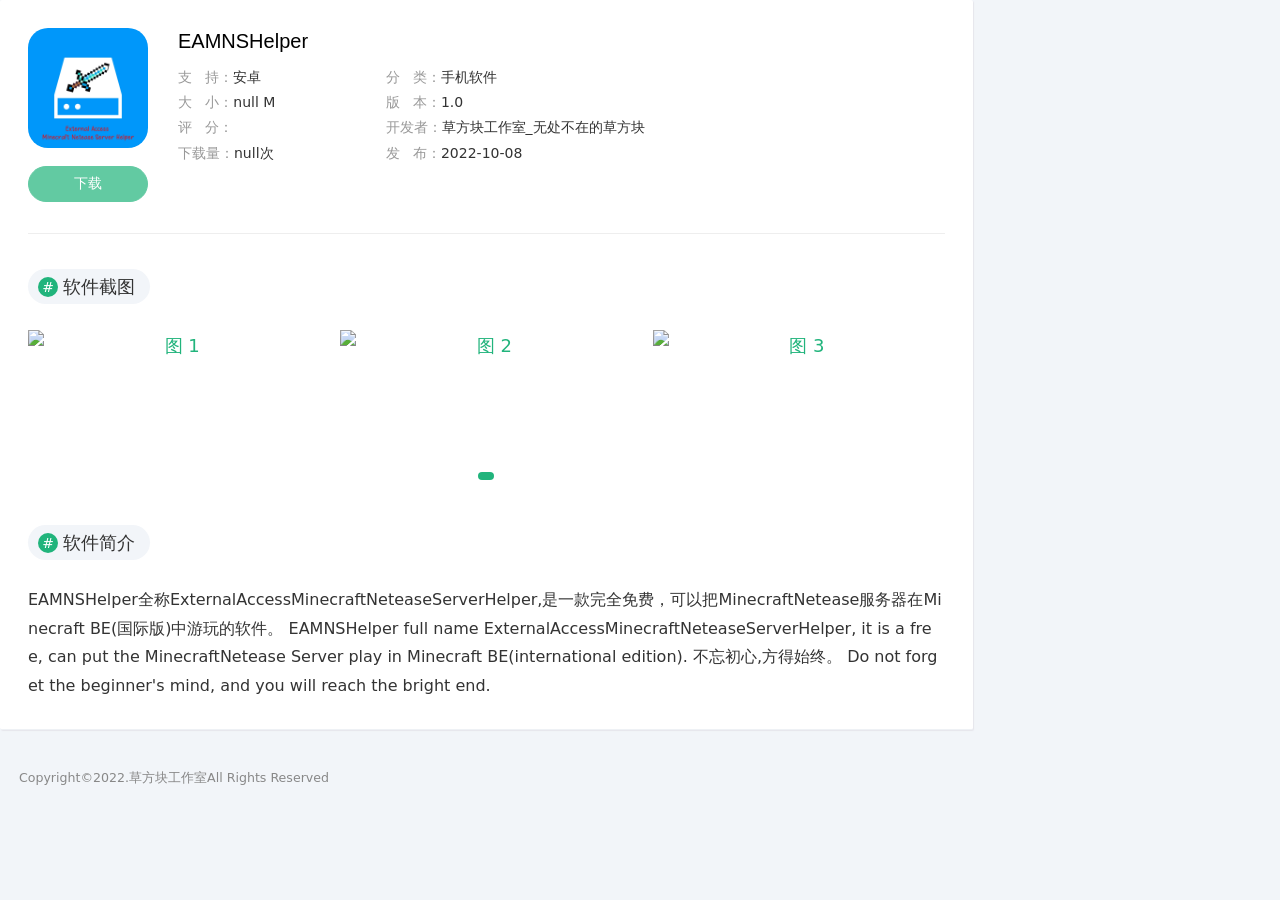
==== commit 843e7b0a: "更新 index.html" ====
--- a/index.html
+++ b/index.html
@@ -135,8 +135,14 @@
           <p class="title-css"><span class="i">#</span>软件简介</p>
         </div>
     
-ExternalAccessMinecraftNeteaseServerHelper
+EAMNSHelper全称ExternalAccessMinecraftNeteaseServerHelper,是一款完全免费，可以把MinecraftNetease服务器在Minecraft BE(国际版)中游玩的软件。
       
+
+EAMNSHelper full name ExternalAccessMinecraftNeteaseServerHelper, it is a free, can put the MinecraftNetease Server play in Minecraft BE(international edition).
+
+
+不忘初心,方得始终。
+Do not forget the beginner's mind, and you will reach the bright end.
         </div>
     </article>
   </div>
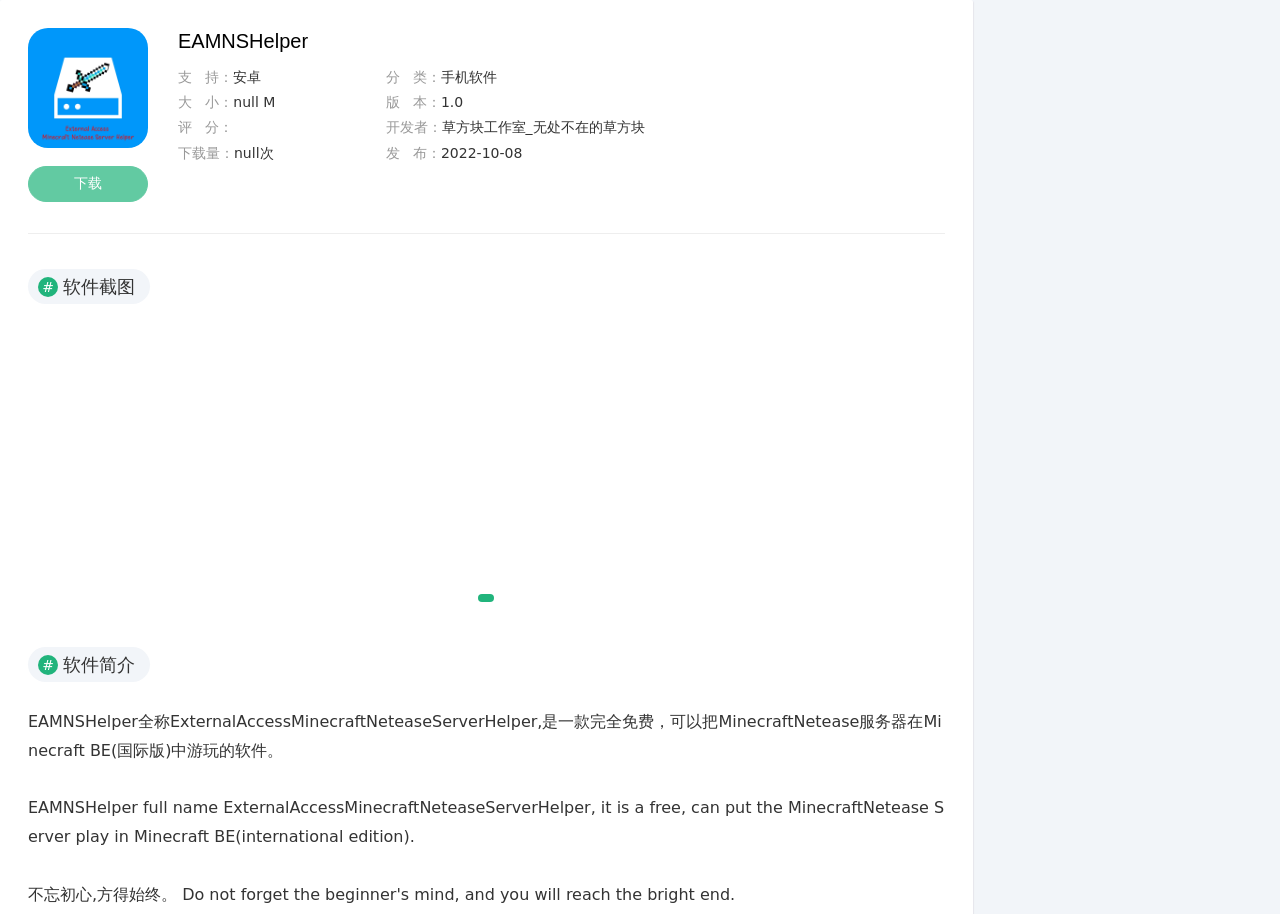
==== commit 858050e5: "更新 index.html" ====
--- a/index.html
+++ b/index.html
@@ -137,10 +137,10 @@
     
 EAMNSHelper全称ExternalAccessMinecraftNeteaseServerHelper,是一款完全免费，可以把MinecraftNetease服务器在Minecraft BE(国际版)中游玩的软件。
       
-
+<br><br>
 EAMNSHelper full name ExternalAccessMinecraftNeteaseServerHelper, it is a free, can put the MinecraftNetease Server play in Minecraft BE(international edition).
 
-
+<br><br>
 不忘初心,方得始终。
 Do not forget the beginner's mind, and you will reach the bright end.
         </div>
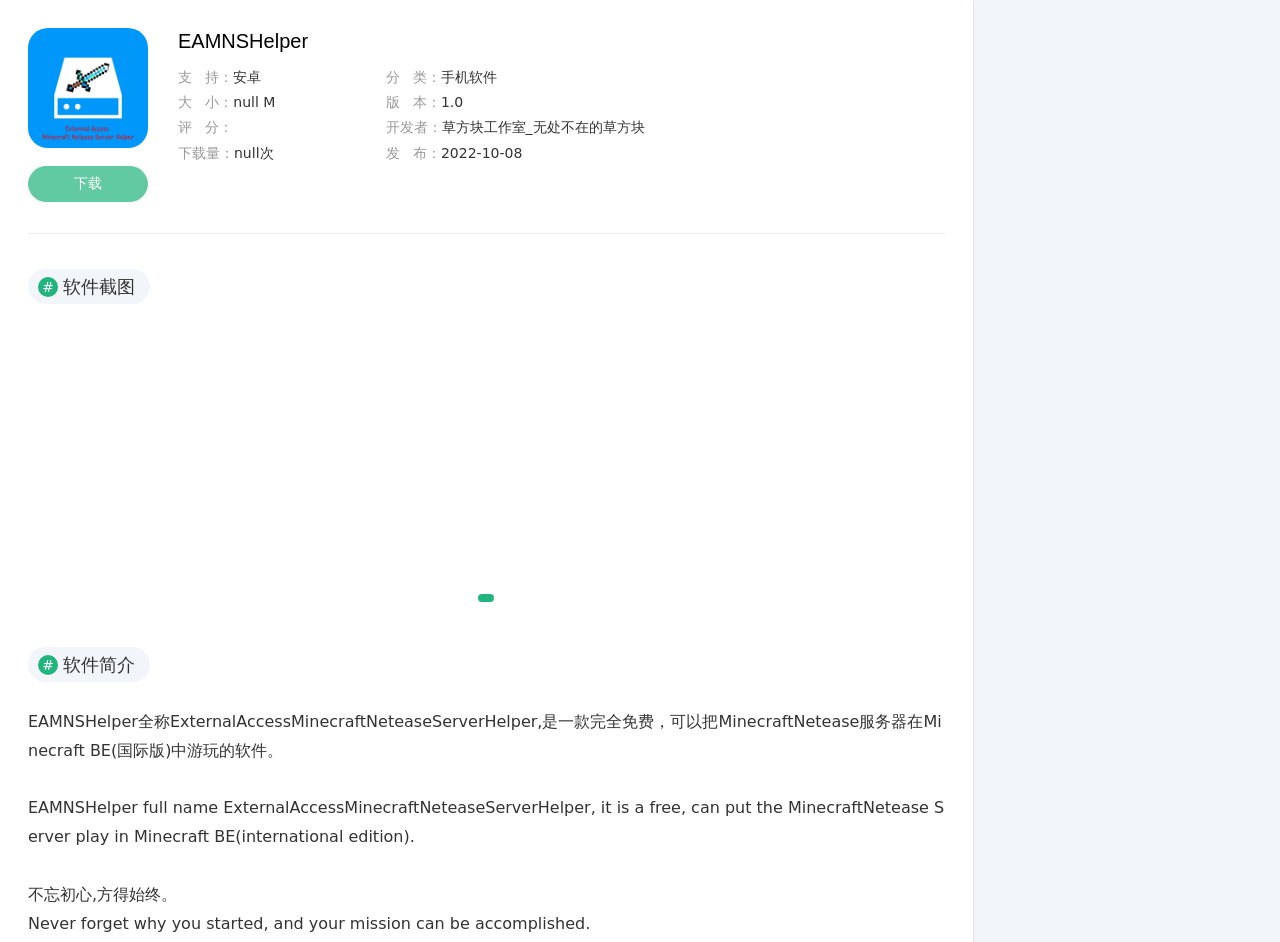
==== commit bd54ef1f: "更新 index.html" ====
--- a/index.html
+++ b/index.html
@@ -142,7 +142,8 @@
 
 <br><br>
 不忘初心,方得始终。
-Do not forget the beginner's mind, and you will reach the bright end.
+<br>
+Never forget why you started, and your mission can be accomplished.
         </div>
     </article>
   </div>
